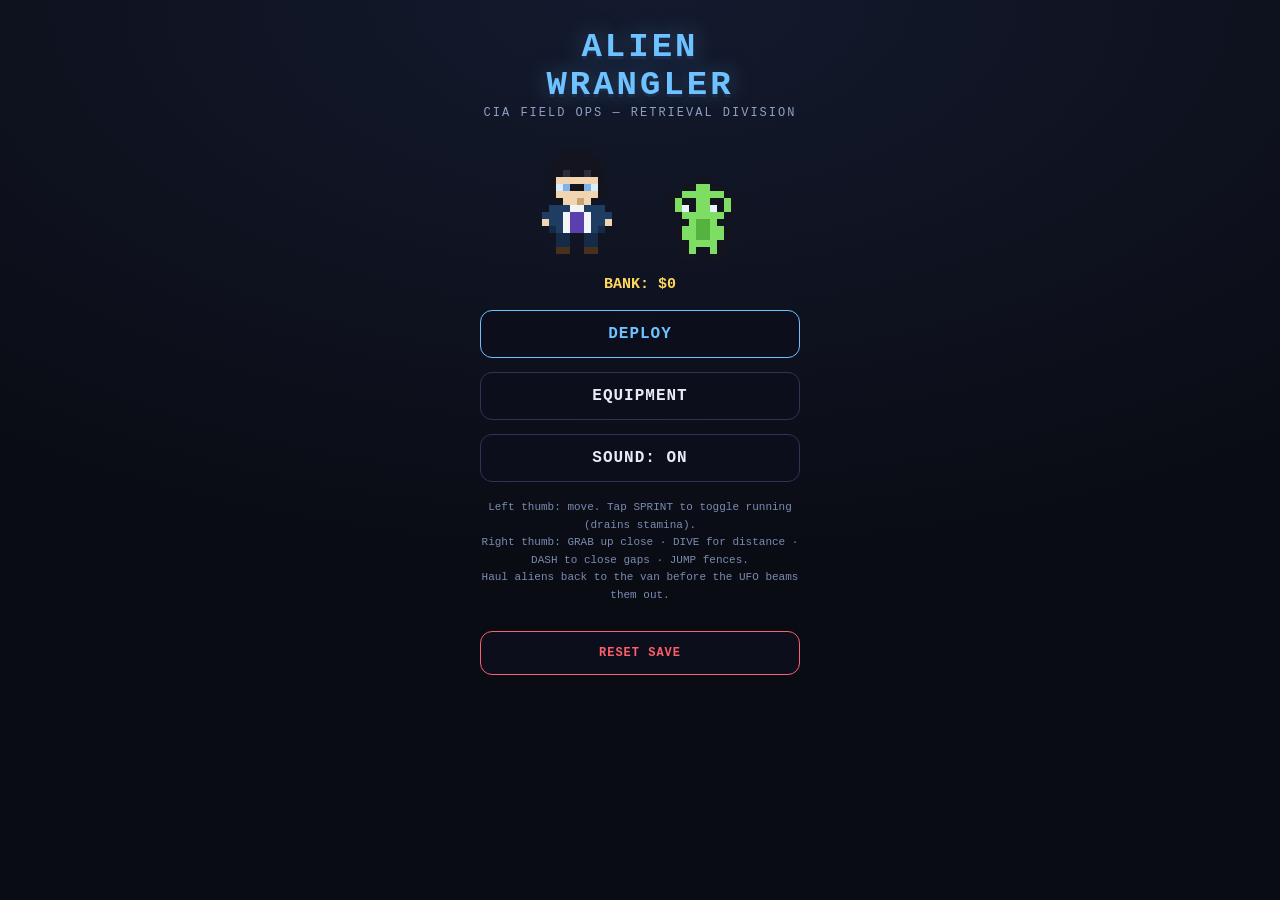
==== index.html @ c0d95bf7 "Add SPRINT toggle button; remove push-to-edge sprint Sprinting is now toggled with a dedicated on-sc" ====
<!DOCTYPE html>
<html lang="en">
<head>
<meta charset="utf-8">
<meta name="viewport" content="width=device-width, initial-scale=1.0, maximum-scale=1.0, user-scalable=no, viewport-fit=cover">
<meta name="apple-mobile-web-app-capable" content="yes">
<meta name="mobile-web-app-capable" content="yes">
<meta name="apple-mobile-web-app-status-bar-style" content="black-translucent">
<meta name="theme-color" content="#0a0c14">
<title>Alien Wrangler</title>
<link rel="stylesheet" href="css/style.css">
</head>
<body>
  <canvas id="game"></canvas>

  <!-- In-game HUD (top) -->
  <div id="hud" class="hidden">
    <div id="hud-top">
      <div class="hud-pill" id="hud-timer">
        <span class="ufo-ico">&#128760;</span><span id="timer-text">2:30</span>
      </div>
      <div class="hud-pill" id="hud-score">
        <span class="alien-ico">&#128126;</span><span id="score-text">0/5</span>
      </div>
      <div class="hud-pill" id="hud-cash"><span id="cash-text">$0</span></div>
      <button class="hud-pill hud-btn" id="btn-pause">&#10074;&#10074;</button>
    </div>
    <div id="hud-warning" class="hidden">UFO INBOUND</div>
    <div id="stamina-wrap"><div id="stamina-bar"></div></div>
  </div>

  <!-- Touch controls -->
  <div id="controls" class="hidden">
    <div id="joy-zone">
      <div id="joy-base" class="hidden"><div id="joy-knob"></div></div>
    </div>
    <div id="btn-zone">
      <button class="act-btn" id="btn-grab">GRAB</button>
      <button class="act-btn" id="btn-dive">DIVE</button>
      <button class="act-btn" id="btn-dash">DASH</button>
      <button class="act-btn" id="btn-jump">JUMP</button>
      <button class="act-btn toggle" id="btn-sprint">SPRINT</button>
      <button class="act-btn hidden" id="btn-net">NET</button>
    </div>
  </div>

  <!-- Menu overlay screens are built by ui.js into this root -->
  <div id="ui-root"></div>

  <script type="module" src="js/main.js"></script>
</body>
</html>
---- css/style.css ----
:root {
  --safe-top: env(safe-area-inset-top, 0px);
  --safe-bottom: env(safe-area-inset-bottom, 0px);
  --safe-left: env(safe-area-inset-left, 0px);
  --safe-right: env(safe-area-inset-right, 0px);
  --ink: #e8ecf4;
  --panel: rgba(12, 16, 28, 0.92);
  --panel-line: #2c3654;
  --accent: #6ec2ff;
  --cash: #ffd75e;
  --danger: #ff5e6c;
  --ok: #59d98c;
}

* { margin: 0; padding: 0; box-sizing: border-box; }

html, body {
  width: 100%;
  height: 100%;
  overflow: hidden;
  position: fixed;
  inset: 0;
  background: #0a0c14;
  color: var(--ink);
  font-family: "Courier New", ui-monospace, monospace;
  -webkit-user-select: none;
  user-select: none;
  -webkit-touch-callout: none;
  -webkit-tap-highlight-color: transparent;
  touch-action: none;
  overscroll-behavior: none;
}

.hidden { display: none !important; }

#game {
  position: absolute;
  inset: 0;
  width: 100%;
  height: 100%;
  image-rendering: pixelated;
  image-rendering: crisp-edges;
  touch-action: none;
}

/* ---------- HUD (top strip, below Dynamic Island) ---------- */
#hud {
  position: absolute;
  top: 0; left: 0; right: 0;
  pointer-events: none;
  z-index: 20;
}
#hud-top {
  display: flex;
  align-items: center;
  gap: 6px;
  padding: calc(var(--safe-top) + 6px) calc(var(--safe-right) + 8px) 0 calc(var(--safe-left) + 8px);
}
.hud-pill {
  background: var(--panel);
  border: 1px solid var(--panel-line);
  border-radius: 10px;
  padding: 5px 9px;
  font-size: 13px;
  font-weight: 700;
  letter-spacing: 0.5px;
  white-space: nowrap;
  display: flex;
  align-items: center;
  gap: 4px;
}
#hud-timer.urgent { border-color: var(--danger); color: var(--danger); animation: blink 0.6s steps(2) infinite; }
#hud-cash { color: var(--cash); margin-left: auto; }
.hud-btn {
  pointer-events: auto;
  color: var(--ink);
  font-family: inherit;
  min-width: 40px;
  min-height: 30px;
  justify-content: center;
}
#hud-warning {
  margin: 8px auto 0;
  width: fit-content;
  background: rgba(80, 8, 16, 0.9);
  border: 1px solid var(--danger);
  color: var(--danger);
  border-radius: 8px;
  padding: 4px 14px;
  font-size: 14px;
  font-weight: 700;
  letter-spacing: 2px;
  animation: blink 0.5s steps(2) infinite;
}
@keyframes blink { 50% { opacity: 0.35; } }

#stamina-wrap {
  margin: 6px auto 0;
  width: 132px;
  height: 7px;
  background: rgba(10, 12, 20, 0.8);
  border: 1px solid var(--panel-line);
  border-radius: 4px;
  overflow: hidden;
}
#stamina-bar {
  height: 100%;
  width: 100%;
  background: var(--ok);
  transition: width 0.1s linear;
}
#stamina-bar.low { background: var(--danger); }

/* ---------- Touch controls: left thumb = move, right thumb = actions ---------- */
#controls {
  position: absolute;
  inset: 0;
  z-index: 15;
  pointer-events: none;
}

/* Left half of the lower screen: floating joystick spawn zone */
#joy-zone {
  position: absolute;
  left: 0;
  bottom: 0;
  width: 48%;
  height: 55%;
  pointer-events: auto;
  touch-action: none;
}
#joy-base {
  position: absolute;
  width: 108px;
  height: 108px;
  border-radius: 50%;
  background: rgba(20, 26, 44, 0.45);
  border: 2px solid rgba(110, 194, 255, 0.5);
  transform: translate(-54px, -54px);
}
#joy-knob {
  position: absolute;
  left: 50%; top: 50%;
  width: 46px;
  height: 46px;
  border-radius: 50%;
  background: rgba(110, 194, 255, 0.55);
  border: 2px solid rgba(232, 236, 244, 0.7);
  transform: translate(-50%, -50%);
}
#joy-base.sprinting { border-color: var(--cash); }
#joy-base.sprinting #joy-knob { background: rgba(255, 215, 94, 0.6); }

/* Right side action cluster, above home indicator */
#btn-zone {
  position: absolute;
  right: calc(var(--safe-right) + 10px);
  bottom: calc(var(--safe-bottom) + 14px);
  width: 180px;
  height: 214px;
  pointer-events: none;
}
.act-btn {
  position: absolute;
  pointer-events: auto;
  touch-action: none;
  border-radius: 50%;
  border: 2px solid rgba(232, 236, 244, 0.55);
  background: rgba(20, 26, 44, 0.6);
  color: var(--ink);
  font-family: inherit;
  font-weight: 700;
  letter-spacing: 0.5px;
}
.act-btn:active, .act-btn.pressed { background: rgba(110, 194, 255, 0.55); }
.act-btn.cooling { opacity: 0.35; }
/* toggle button lit state (SPRINT engaged) */
.act-btn.toggle.active {
  background: rgba(255, 215, 94, 0.55);
  border-color: var(--cash);
  color: #fff;
  box-shadow: 0 0 12px rgba(255, 215, 94, 0.5);
}
#btn-grab   { width: 84px; height: 84px; right: 0;   bottom: 44px;  font-size: 15px; border-color: rgba(89, 217, 140, 0.8); }
#btn-dive   { width: 58px; height: 58px; right: 90px; bottom: 8px;  font-size: 12px; }
#btn-dash   { width: 58px; height: 58px; right: 96px; bottom: 76px; font-size: 12px; }
#btn-jump   { width: 54px; height: 54px; right: 8px;  bottom: 132px; font-size: 12px; }
#btn-sprint { width: 60px; height: 60px; right: 86px; bottom: 146px; font-size: 10px; border-color: rgba(255, 215, 94, 0.7); }
#btn-net    { width: 52px; height: 52px; right: 150px; bottom: 10px; font-size: 12px; border-color: rgba(255, 215, 94, 0.8); }

/* ---------- Menu screens ---------- */
#ui-root { position: absolute; inset: 0; z-index: 30; pointer-events: none; }
.screen {
  position: absolute;
  inset: 0;
  pointer-events: auto;
  display: flex;
  flex-direction: column;
  align-items: center;
  overflow-y: auto;
  padding: calc(var(--safe-top) + 18px) calc(var(--safe-right) + 16px) calc(var(--safe-bottom) + 18px) calc(var(--safe-left) + 16px);
  background: radial-gradient(120% 90% at 50% 0%, #141a2e 0%, #0a0c14 70%);
  touch-action: pan-y;
}
.screen.dim { background: rgba(6, 8, 14, 0.82); }

.game-title {
  font-size: 34px;
  font-weight: 900;
  letter-spacing: 3px;
  text-align: center;
  color: var(--accent);
  text-shadow: 0 3px 0 #1b2c4a, 0 0 24px rgba(110, 194, 255, 0.35);
  margin: 10px 0 2px;
}
.game-sub {
  font-size: 12px;
  letter-spacing: 2px;
  color: #8fa0c4;
  margin-bottom: 14px;
  text-align: center;
}
.title-art { image-rendering: pixelated; margin: 8px 0; }

.menu-btn {
  display: block;
  width: min(320px, 88vw);
  margin: 7px 0;
  padding: 14px 16px;
  background: var(--panel);
  border: 1px solid var(--panel-line);
  border-radius: 12px;
  color: var(--ink);
  font-family: inherit;
  font-size: 16px;
  font-weight: 700;
  letter-spacing: 1px;
  text-align: center;
}
.menu-btn:active { background: #1d2742; border-color: var(--accent); }
.menu-btn.primary { border-color: var(--accent); color: var(--accent); }
.menu-btn.danger { border-color: var(--danger); color: var(--danger); }
.menu-btn:disabled { opacity: 0.35; }

.screen h2 {
  font-size: 20px;
  letter-spacing: 2px;
  margin: 4px 0 10px;
  color: var(--ink);
}
.money-tag {
  color: var(--cash);
  font-weight: 700;
  font-size: 15px;
  margin-bottom: 10px;
}

.card-list { width: min(360px, 92vw); }
.card {
  background: var(--panel);
  border: 1px solid var(--panel-line);
  border-radius: 12px;
  padding: 12px;
  margin-bottom: 9px;
}
.card.locked { opacity: 0.45; }
.card .card-head {
  display: flex;
  justify-content: space-between;
  align-items: baseline;
  gap: 8px;
}
.card .card-title { font-weight: 700; font-size: 15px; letter-spacing: 0.5px; }
.card .card-pay { color: var(--cash); font-weight: 700; font-size: 13px; white-space: nowrap; }
.card .card-desc { font-size: 12px; color: #93a2c2; margin-top: 4px; line-height: 1.45; }
.card .card-row { display: flex; align-items: center; gap: 8px; margin-top: 8px; }
.card .card-row .menu-btn { margin: 0; width: auto; flex: 1; padding: 10px; font-size: 14px; }
.card .stars { color: var(--cash); font-size: 12px; letter-spacing: 2px; }
.card .done { color: var(--ok); font-size: 12px; font-weight: 700; }

.result-line { display: flex; justify-content: space-between; width: min(300px, 84vw); padding: 5px 0; font-size: 14px; }
.result-line b { font-weight: 700; }
.result-line .neg { color: var(--danger); }
.result-line .pos { color: var(--cash); }
.result-total { border-top: 1px solid var(--panel-line); margin-top: 6px; padding-top: 10px; font-size: 17px; }
.result-verdict { font-size: 22px; font-weight: 900; letter-spacing: 3px; margin: 10px 0 4px; }
.result-verdict.ok { color: var(--ok); }
.result-verdict.bad { color: var(--danger); }

.tip {
  font-size: 11px;
  color: #7b8bb0;
  line-height: 1.6;
  width: min(330px, 88vw);
  text-align: center;
  margin-top: 10px;
}
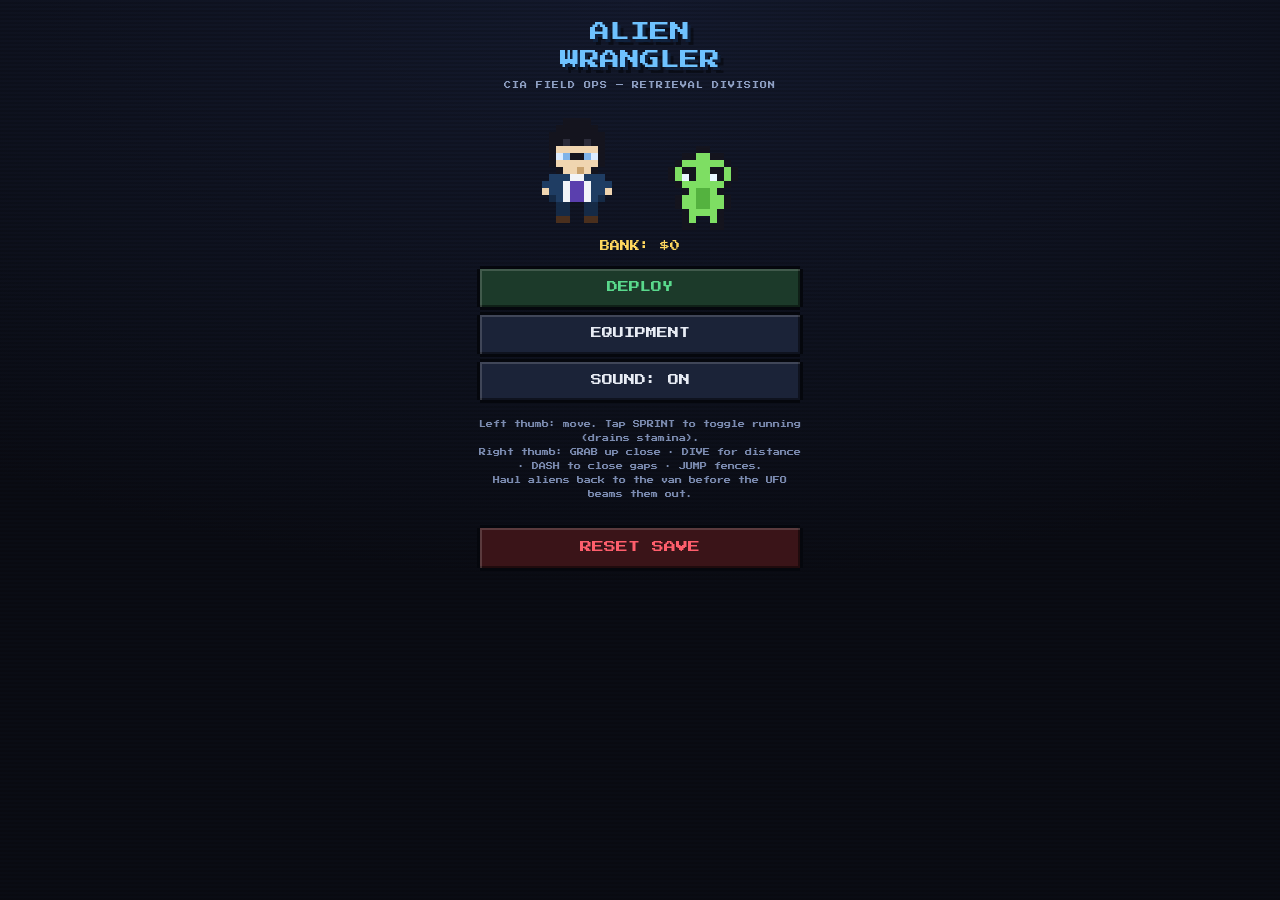
==== commit a2c14047: "Pixel-art UI restyle + landscape support - Embed Press Start 2P (OFL, base64 in css/font.css) for a " ====
--- a/index.html
+++ b/index.html
@@ -8,6 +8,7 @@
 <meta name="apple-mobile-web-app-status-bar-style" content="black-translucent">
 <meta name="theme-color" content="#0a0c14">
 <title>Alien Wrangler</title>
+<link rel="stylesheet" href="css/font.css">
 <link rel="stylesheet" href="css/style.css">
 </head>
 <body>
@@ -17,13 +18,13 @@
   <div id="hud" class="hidden">
     <div id="hud-top">
       <div class="hud-pill" id="hud-timer">
-        <span class="ufo-ico">&#128760;</span><span id="timer-text">2:30</span>
+        <span class="hud-ico" id="ico-ufo"></span><span id="timer-text">2:30</span>
       </div>
       <div class="hud-pill" id="hud-score">
-        <span class="alien-ico">&#128126;</span><span id="score-text">0/5</span>
+        <span class="hud-ico" id="ico-alien"></span><span id="score-text">0/5</span>
       </div>
-      <div class="hud-pill" id="hud-cash"><span id="cash-text">$0</span></div>
-      <button class="hud-pill hud-btn" id="btn-pause">&#10074;&#10074;</button>
+      <div class="hud-pill" id="hud-cash"><span class="hud-ico" id="ico-coin"></span><span id="cash-text">0</span></div>
+      <button class="hud-pill hud-btn" id="btn-pause">| |</button>
     </div>
     <div id="hud-warning" class="hidden">UFO INBOUND</div>
     <div id="stamina-wrap"><div id="stamina-bar"></div></div>
--- a/css/font.css
+++ b/css/font.css
@@ -0,0 +1,2 @@
+/* Press Start 2P — OFL 1.1, (c) 2012 Cody Boisclair. See fonts/OFL.txt. Latin subset, base64-embedded so the page is fully self-contained. */
+@font-face{font-family:"PixelFont";font-style:normal;font-weight:400;font-display:block;src:url([data-uri]) format("woff2");}
--- a/css/style.css
+++ b/css/style.css
@@ -3,13 +3,19 @@
   --safe-bottom: env(safe-area-inset-bottom, 0px);
   --safe-left: env(safe-area-inset-left, 0px);
   --safe-right: env(safe-area-inset-right, 0px);
+
   --ink: #e8ecf4;
-  --panel: rgba(12, 16, 28, 0.92);
-  --panel-line: #2c3654;
+  --panel: #161c2b;
+  --panel-hi: #26304a;
+  --edge: #05070d;
   --accent: #6ec2ff;
   --cash: #ffd75e;
   --danger: #ff5e6c;
   --ok: #59d98c;
+
+  --px: 3px;                 /* pixel notch / bevel unit */
+  --bevel-hi: rgba(255, 255, 255, 0.16);
+  --bevel-lo: rgba(0, 0, 0, 0.45);
 }
 
 * { margin: 0; padding: 0; box-sizing: border-box; }
@@ -22,7 +28,9 @@
   inset: 0;
   background: #0a0c14;
   color: var(--ink);
-  font-family: "Courier New", ui-monospace, monospace;
+  font-family: "PixelFont", "Courier New", ui-monospace, monospace;
+  -webkit-font-smoothing: none;
+  font-smooth: never;
   -webkit-user-select: none;
   user-select: none;
   -webkit-touch-callout: none;
@@ -43,6 +51,29 @@
   touch-action: none;
 }
 
+.pixel-canvas { image-rendering: pixelated; image-rendering: crisp-edges; display: block; }
+
+/* ---------- pixel frame: notched black outline + inner bevel ---------- */
+.px-frame {
+  border-radius: 0;
+  box-shadow:
+    0 calc(-1 * var(--px)) 0 0 var(--edge),
+    0 var(--px) 0 0 var(--edge),
+    calc(-1 * var(--px)) 0 0 0 var(--edge),
+    var(--px) 0 0 0 var(--edge),
+    inset 2px 2px 0 0 var(--bevel-hi),
+    inset -2px -2px 0 0 var(--bevel-lo);
+}
+.px-frame.pressed, .px-frame:active {
+  box-shadow:
+    0 calc(-1 * var(--px)) 0 0 var(--edge),
+    0 var(--px) 0 0 var(--edge),
+    calc(-1 * var(--px)) 0 0 0 var(--edge),
+    var(--px) 0 0 0 var(--edge),
+    inset 2px 2px 0 0 var(--bevel-lo),
+    inset -2px -2px 0 0 var(--bevel-hi);
+}
+
 /* ---------- HUD (top strip, below Dynamic Island) ---------- */
 #hud {
   position: absolute;
@@ -52,66 +83,73 @@
 }
 #hud-top {
   display: flex;
-  align-items: center;
-  gap: 6px;
-  padding: calc(var(--safe-top) + 6px) calc(var(--safe-right) + 8px) 0 calc(var(--safe-left) + 8px);
+  align-items: stretch;
+  gap: 8px;
+  padding: calc(var(--safe-top) + 8px) calc(var(--safe-right) + 10px) 0 calc(var(--safe-left) + 10px);
 }
 .hud-pill {
   background: var(--panel);
-  border: 1px solid var(--panel-line);
-  border-radius: 10px;
-  padding: 5px 9px;
-  font-size: 13px;
-  font-weight: 700;
-  letter-spacing: 0.5px;
+  border-radius: 0;
+  padding: 6px 8px;
+  font-size: 9px;
+  line-height: 1;
+  letter-spacing: 0;
   white-space: nowrap;
   display: flex;
   align-items: center;
-  gap: 4px;
-}
-#hud-timer.urgent { border-color: var(--danger); color: var(--danger); animation: blink 0.6s steps(2) infinite; }
+  gap: 5px;
+  box-shadow:
+    0 -3px 0 0 var(--edge), 0 3px 0 0 var(--edge),
+    -3px 0 0 0 var(--edge), 3px 0 0 0 var(--edge),
+    inset 2px 2px 0 0 var(--bevel-hi), inset -2px -2px 0 0 var(--bevel-lo);
+}
+.hud-ico { display: inline-flex; align-items: center; }
+.hud-ico canvas { height: 12px; width: auto; }
+#hud-timer.urgent { color: var(--danger); animation: blink 0.6s steps(2) infinite; }
 #hud-cash { color: var(--cash); margin-left: auto; }
 .hud-btn {
   pointer-events: auto;
   color: var(--ink);
   font-family: inherit;
-  min-width: 40px;
-  min-height: 30px;
+  font-size: 9px;
+  min-width: 34px;
   justify-content: center;
 }
 #hud-warning {
-  margin: 8px auto 0;
+  margin: 10px auto 0;
   width: fit-content;
-  background: rgba(80, 8, 16, 0.9);
-  border: 1px solid var(--danger);
+  background: #4a0810;
   color: var(--danger);
-  border-radius: 8px;
-  padding: 4px 14px;
-  font-size: 14px;
-  font-weight: 700;
-  letter-spacing: 2px;
+  padding: 6px 12px;
+  font-size: 9px;
+  letter-spacing: 1px;
+  box-shadow:
+    0 -3px 0 0 var(--edge), 0 3px 0 0 var(--edge),
+    -3px 0 0 0 var(--edge), 3px 0 0 0 var(--edge);
   animation: blink 0.5s steps(2) infinite;
 }
 @keyframes blink { 50% { opacity: 0.35; } }
 
 #stamina-wrap {
-  margin: 6px auto 0;
-  width: 132px;
-  height: 7px;
-  background: rgba(10, 12, 20, 0.8);
-  border: 1px solid var(--panel-line);
-  border-radius: 4px;
-  overflow: hidden;
+  margin: 9px auto 0;
+  width: 128px;
+  height: 10px;
+  background: #0c1018;
+  padding: 2px;
+  box-shadow:
+    0 -3px 0 0 var(--edge), 0 3px 0 0 var(--edge),
+    -3px 0 0 0 var(--edge), 3px 0 0 0 var(--edge);
 }
 #stamina-bar {
   height: 100%;
   width: 100%;
   background: var(--ok);
+  box-shadow: inset 0 2px 0 0 rgba(255,255,255,0.25), inset 0 -2px 0 0 rgba(0,0,0,0.3);
   transition: width 0.1s linear;
 }
 #stamina-bar.low { background: var(--danger); }
 
-/* ---------- Touch controls: left thumb = move, right thumb = actions ---------- */
+/* ---------- Touch controls ---------- */
 #controls {
   position: absolute;
   inset: 0;
@@ -119,7 +157,7 @@
   pointer-events: none;
 }
 
-/* Left half of the lower screen: floating joystick spawn zone */
+/* Left thumb: floating joystick spawn zone */
 #joy-zone {
   position: absolute;
   left: 0;
@@ -133,25 +171,32 @@
   position: absolute;
   width: 108px;
   height: 108px;
-  border-radius: 50%;
-  background: rgba(20, 26, 44, 0.45);
-  border: 2px solid rgba(110, 194, 255, 0.5);
+  background: rgba(12, 16, 28, 0.4);
   transform: translate(-54px, -54px);
+  box-shadow:
+    0 -3px 0 0 var(--edge), 0 3px 0 0 var(--edge),
+    -3px 0 0 0 var(--edge), 3px 0 0 0 var(--edge),
+    inset 3px 3px 0 0 rgba(110,194,255,0.25), inset -3px -3px 0 0 rgba(0,0,0,0.3);
 }
 #joy-knob {
   position: absolute;
   left: 50%; top: 50%;
   width: 46px;
   height: 46px;
-  border-radius: 50%;
-  background: rgba(110, 194, 255, 0.55);
-  border: 2px solid rgba(232, 236, 244, 0.7);
+  background: rgba(110, 194, 255, 0.5);
   transform: translate(-50%, -50%);
-}
-#joy-base.sprinting { border-color: var(--cash); }
-#joy-base.sprinting #joy-knob { background: rgba(255, 215, 94, 0.6); }
-
-/* Right side action cluster, above home indicator */
+  box-shadow:
+    0 -3px 0 0 var(--edge), 0 3px 0 0 var(--edge),
+    -3px 0 0 0 var(--edge), 3px 0 0 0 var(--edge),
+    inset 2px 2px 0 0 rgba(255,255,255,0.3);
+}
+#joy-base.sprinting { box-shadow:
+    0 -3px 0 0 var(--edge), 0 3px 0 0 var(--edge),
+    -3px 0 0 0 var(--edge), 3px 0 0 0 var(--edge),
+    inset 3px 3px 0 0 rgba(255,215,94,0.35), inset -3px -3px 0 0 rgba(0,0,0,0.3); }
+#joy-base.sprinting #joy-knob { background: rgba(255, 215, 94, 0.55); }
+
+/* Right thumb: action cluster */
 #btn-zone {
   position: absolute;
   right: calc(var(--safe-right) + 10px);
@@ -164,29 +209,40 @@
   position: absolute;
   pointer-events: auto;
   touch-action: none;
-  border-radius: 50%;
-  border: 2px solid rgba(232, 236, 244, 0.55);
-  background: rgba(20, 26, 44, 0.6);
+  border-radius: 0;
+  border: none;
+  background: #1b2338;
   color: var(--ink);
   font-family: inherit;
-  font-weight: 700;
-  letter-spacing: 0.5px;
-}
-.act-btn:active, .act-btn.pressed { background: rgba(110, 194, 255, 0.55); }
-.act-btn.cooling { opacity: 0.35; }
-/* toggle button lit state (SPRINT engaged) */
+  font-weight: 400;
+  letter-spacing: 0;
+  box-shadow:
+    0 -3px 0 0 var(--edge), 0 3px 0 0 var(--edge),
+    -3px 0 0 0 var(--edge), 3px 0 0 0 var(--edge),
+    inset 2px 2px 0 0 var(--bevel-hi), inset -2px -2px 0 0 var(--bevel-lo);
+}
+.act-btn.pressed, .act-btn:active {
+  background: #2f4a6e;
+  box-shadow:
+    0 -3px 0 0 var(--edge), 0 3px 0 0 var(--edge),
+    -3px 0 0 0 var(--edge), 3px 0 0 0 var(--edge),
+    inset 2px 2px 0 0 var(--bevel-lo), inset -2px -2px 0 0 var(--bevel-hi);
+}
+.act-btn.cooling { opacity: 0.4; }
 .act-btn.toggle.active {
-  background: rgba(255, 215, 94, 0.55);
-  border-color: var(--cash);
+  background: #7a5f14;
   color: #fff;
-  box-shadow: 0 0 12px rgba(255, 215, 94, 0.5);
-}
-#btn-grab   { width: 84px; height: 84px; right: 0;   bottom: 44px;  font-size: 15px; border-color: rgba(89, 217, 140, 0.8); }
-#btn-dive   { width: 58px; height: 58px; right: 90px; bottom: 8px;  font-size: 12px; }
-#btn-dash   { width: 58px; height: 58px; right: 96px; bottom: 76px; font-size: 12px; }
-#btn-jump   { width: 54px; height: 54px; right: 8px;  bottom: 132px; font-size: 12px; }
-#btn-sprint { width: 60px; height: 60px; right: 86px; bottom: 146px; font-size: 10px; border-color: rgba(255, 215, 94, 0.7); }
-#btn-net    { width: 52px; height: 52px; right: 150px; bottom: 10px; font-size: 12px; border-color: rgba(255, 215, 94, 0.8); }
+  box-shadow:
+    0 -3px 0 0 var(--edge), 0 3px 0 0 var(--edge),
+    -3px 0 0 0 var(--edge), 3px 0 0 0 var(--edge),
+    inset 2px 2px 0 0 rgba(255,231,150,0.5), inset -2px -2px 0 0 rgba(0,0,0,0.4);
+}
+#btn-grab   { width: 84px; height: 84px; right: 0;    bottom: 44px;  font-size: 11px; background: #1c3a2a; }
+#btn-dive   { width: 58px; height: 58px; right: 90px; bottom: 8px;   font-size: 8px; }
+#btn-dash   { width: 58px; height: 58px; right: 96px; bottom: 76px;  font-size: 8px; }
+#btn-jump   { width: 54px; height: 54px; right: 8px;  bottom: 132px; font-size: 8px; }
+#btn-sprint { width: 60px; height: 60px; right: 86px; bottom: 146px; font-size: 6.5px; }
+#btn-net    { width: 52px; height: 52px; right: 150px; bottom: 10px; font-size: 8px; background: #3a3316; }
 
 /* ---------- Menu screens ---------- */
 #ui-root { position: absolute; inset: 0; z-index: 30; pointer-events: none; }
@@ -198,100 +254,143 @@
   flex-direction: column;
   align-items: center;
   overflow-y: auto;
-  padding: calc(var(--safe-top) + 18px) calc(var(--safe-right) + 16px) calc(var(--safe-bottom) + 18px) calc(var(--safe-left) + 16px);
-  background: radial-gradient(120% 90% at 50% 0%, #141a2e 0%, #0a0c14 70%);
+  padding: calc(var(--safe-top) + 20px) calc(var(--safe-right) + 18px) calc(var(--safe-bottom) + 22px) calc(var(--safe-left) + 18px);
+  background:
+    repeating-linear-gradient(0deg, rgba(0,0,0,0.14) 0 2px, transparent 2px 4px),
+    radial-gradient(120% 90% at 50% 0%, #141a2e 0%, #0a0c14 72%);
   touch-action: pan-y;
 }
-.screen.dim { background: rgba(6, 8, 14, 0.82); }
+.screen.dim {
+  background:
+    repeating-linear-gradient(0deg, rgba(0,0,0,0.18) 0 2px, transparent 2px 4px),
+    rgba(6, 8, 14, 0.86);
+}
 
 .game-title {
-  font-size: 34px;
-  font-weight: 900;
-  letter-spacing: 3px;
+  font-size: 22px;
+  line-height: 1.4;
+  letter-spacing: 0;
   text-align: center;
   color: var(--accent);
-  text-shadow: 0 3px 0 #1b2c4a, 0 0 24px rgba(110, 194, 255, 0.35);
-  margin: 10px 0 2px;
+  text-shadow: 3px 3px 0 #10223e, 6px 6px 0 rgba(0,0,0,0.4);
+  margin: 14px 0 10px;
 }
 .game-sub {
-  font-size: 12px;
-  letter-spacing: 2px;
+  font-size: 7px;
+  line-height: 1.6;
+  letter-spacing: 1px;
   color: #8fa0c4;
-  margin-bottom: 14px;
+  margin-bottom: 18px;
   text-align: center;
 }
-.title-art { image-rendering: pixelated; margin: 8px 0; }
+.title-art { image-rendering: pixelated; margin: 10px 0 4px; }
 
 .menu-btn {
   display: block;
-  width: min(320px, 88vw);
-  margin: 7px 0;
-  padding: 14px 16px;
-  background: var(--panel);
-  border: 1px solid var(--panel-line);
-  border-radius: 12px;
+  width: min(320px, 90vw);
+  margin: 6px 0;
+  padding: 15px 14px;
+  background: #1b2338;
   color: var(--ink);
   font-family: inherit;
-  font-size: 16px;
-  font-weight: 700;
-  letter-spacing: 1px;
+  font-size: 11px;
+  line-height: 1.3;
+  letter-spacing: 0;
   text-align: center;
-}
-.menu-btn:active { background: #1d2742; border-color: var(--accent); }
-.menu-btn.primary { border-color: var(--accent); color: var(--accent); }
-.menu-btn.danger { border-color: var(--danger); color: var(--danger); }
-.menu-btn:disabled { opacity: 0.35; }
-
-.screen h2 {
-  font-size: 20px;
-  letter-spacing: 2px;
-  margin: 4px 0 10px;
-  color: var(--ink);
-}
+  border: none;
+  border-radius: 0;
+  box-shadow:
+    0 -3px 0 0 var(--edge), 0 3px 0 0 var(--edge),
+    -3px 0 0 0 var(--edge), 3px 0 0 0 var(--edge),
+    inset 2px 2px 0 0 var(--bevel-hi), inset -2px -2px 0 0 var(--bevel-lo);
+}
+.menu-btn:active {
+  background: #2f4a6e;
+  box-shadow:
+    0 -3px 0 0 var(--edge), 0 3px 0 0 var(--edge),
+    -3px 0 0 0 var(--edge), 3px 0 0 0 var(--edge),
+    inset 2px 2px 0 0 var(--bevel-lo), inset -2px -2px 0 0 var(--bevel-hi);
+}
+.menu-btn.primary { background: #1c3a2a; color: var(--ok); }
+.menu-btn.danger { background: #3a1418; color: var(--danger); }
+.menu-btn:disabled { opacity: 0.4; }
+
+.screen h2 { font-size: 14px; letter-spacing: 0; margin: 6px 0 12px; color: var(--ink); }
 .money-tag {
   color: var(--cash);
-  font-weight: 700;
-  font-size: 15px;
-  margin-bottom: 10px;
-}
-
-.card-list { width: min(360px, 92vw); }
+  font-size: 10px;
+  margin-bottom: 14px;
+  letter-spacing: 0;
+}
+
+.card-list { width: min(360px, 94vw); }
 .card {
   background: var(--panel);
-  border: 1px solid var(--panel-line);
-  border-radius: 12px;
+  border-radius: 0;
   padding: 12px;
-  margin-bottom: 9px;
-}
-.card.locked { opacity: 0.45; }
+  margin-bottom: 12px;
+  box-shadow:
+    0 -3px 0 0 var(--edge), 0 3px 0 0 var(--edge),
+    -3px 0 0 0 var(--edge), 3px 0 0 0 var(--edge),
+    inset 2px 2px 0 0 var(--bevel-hi), inset -2px -2px 0 0 var(--bevel-lo);
+}
+.card.locked { opacity: 0.5; }
 .card .card-head {
   display: flex;
   justify-content: space-between;
-  align-items: baseline;
+  align-items: center;
   gap: 8px;
 }
-.card .card-title { font-weight: 700; font-size: 15px; letter-spacing: 0.5px; }
-.card .card-pay { color: var(--cash); font-weight: 700; font-size: 13px; white-space: nowrap; }
-.card .card-desc { font-size: 12px; color: #93a2c2; margin-top: 4px; line-height: 1.45; }
-.card .card-row { display: flex; align-items: center; gap: 8px; margin-top: 8px; }
-.card .card-row .menu-btn { margin: 0; width: auto; flex: 1; padding: 10px; font-size: 14px; }
-.card .stars { color: var(--cash); font-size: 12px; letter-spacing: 2px; }
-.card .done { color: var(--ok); font-size: 12px; font-weight: 700; }
-
-.result-line { display: flex; justify-content: space-between; width: min(300px, 84vw); padding: 5px 0; font-size: 14px; }
-.result-line b { font-weight: 700; }
+.card .card-title { font-size: 9px; line-height: 1.3; }
+.card .card-pay { color: var(--cash); font-size: 9px; white-space: nowrap; }
+.card .card-desc { font-size: 7px; color: #93a2c2; margin-top: 8px; line-height: 1.8; }
+.card .card-row { display: flex; align-items: center; gap: 8px; margin-top: 10px; }
+.card .card-row .menu-btn { margin: 0; width: auto; flex: 1; padding: 11px 8px; font-size: 9px; }
+.card .stars { color: var(--cash); font-size: 8px; letter-spacing: 2px; font-family: "Courier New", monospace; }
+.card .done { color: var(--ok); font-size: 7px; line-height: 1.5; }
+
+.result-line { display: flex; justify-content: space-between; align-items: center; width: min(300px, 88vw); padding: 6px 0; font-size: 8px; line-height: 1.4; }
+.result-line b { font-weight: 400; }
 .result-line .neg { color: var(--danger); }
 .result-line .pos { color: var(--cash); }
-.result-total { border-top: 1px solid var(--panel-line); margin-top: 6px; padding-top: 10px; font-size: 17px; }
-.result-verdict { font-size: 22px; font-weight: 900; letter-spacing: 3px; margin: 10px 0 4px; }
-.result-verdict.ok { color: var(--ok); }
-.result-verdict.bad { color: var(--danger); }
+.result-total {
+  margin-top: 8px; padding-top: 12px; font-size: 11px;
+  border-top: 3px solid var(--edge);
+}
+.result-verdict { font-size: 16px; line-height: 1.4; letter-spacing: 0; margin: 14px 0 6px; text-align: center; }
+.result-verdict.ok { color: var(--ok); text-shadow: 2px 2px 0 #0c2a18; }
+.result-verdict.bad { color: var(--danger); text-shadow: 2px 2px 0 #2a0c0c; }
 
 .tip {
-  font-size: 11px;
+  font-size: 7px;
   color: #7b8bb0;
-  line-height: 1.6;
-  width: min(330px, 88vw);
+  line-height: 2;
+  width: min(330px, 90vw);
   text-align: center;
-  margin-top: 10px;
-}
+  margin-top: 14px;
+}
+
+/* ---------- Landscape layout ---------- */
+@media (orientation: landscape) {
+  #hud-top { padding-top: calc(var(--safe-top) + 6px); gap: 6px; }
+  #stamina-wrap { margin-top: 6px; }
+  #hud-warning { margin-top: 6px; }
+
+  /* keep thumbs in the bottom corners; short vertical space */
+  #joy-zone { width: 34%; height: 78%; }
+  #btn-zone {
+    right: calc(var(--safe-right) + 12px);
+    bottom: calc(var(--safe-bottom) + 10px);
+  }
+
+  .screen { padding-top: calc(var(--safe-top) + 12px); flex-direction: column; }
+  .game-title { font-size: 20px; margin: 6px 0 6px; }
+  .game-sub { margin-bottom: 10px; }
+  .menu-btn { margin: 4px 0; padding: 12px 14px; }
+}
+
+/* short landscape (phones): shrink title art & spacing so menus fit */
+@media (orientation: landscape) and (max-height: 460px) {
+  .title-art { transform: scale(0.7); margin: -6px 0; }
+  .game-title { font-size: 17px; }
+}
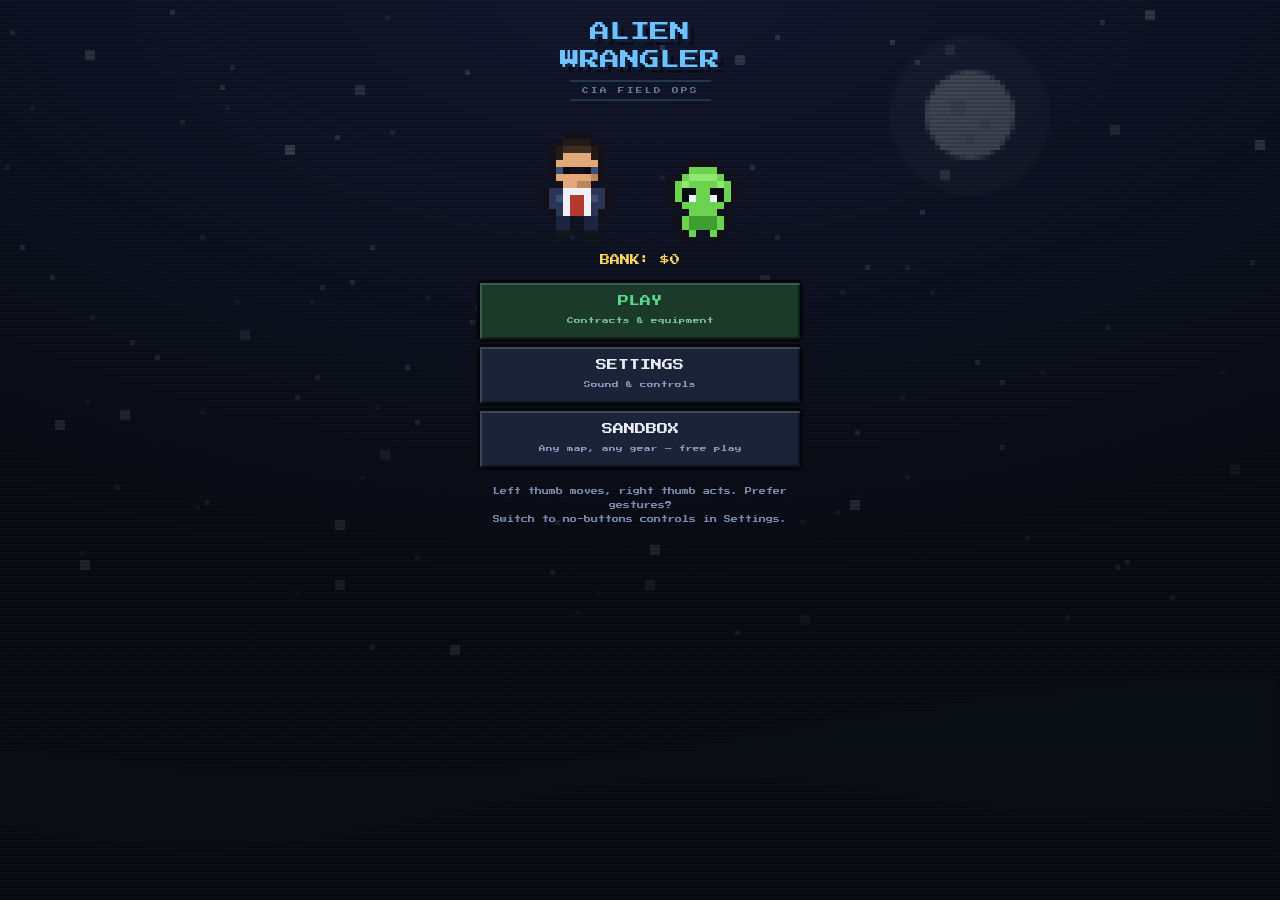
==== commit 4e008e5a: "Add menu hub, settings with no-buttons controls, sandbox mode and pause cost Restructures the front " ====
--- a/index.html
+++ b/index.html
@@ -17,14 +17,15 @@
   <!-- In-game HUD (top) -->
   <div id="hud" class="hidden">
     <div id="hud-top">
+      <button class="hud-pill hud-btn" id="btn-pause" aria-label="Pause"><span class="pause-glyph"></span></button>
       <div class="hud-pill" id="hud-timer">
         <span class="hud-ico" id="ico-ufo"></span><span id="timer-text">2:30</span>
       </div>
       <div class="hud-pill" id="hud-score">
         <span class="hud-ico" id="ico-alien"></span><span id="score-text">0/5</span>
       </div>
+      <div class="hud-pill hidden" id="hud-sprint">SPRINT</div>
       <div class="hud-pill" id="hud-cash"><span class="hud-ico" id="ico-coin"></span><span id="cash-text">0</span></div>
-      <button class="hud-pill hud-btn" id="btn-pause">| |</button>
     </div>
     <div id="hud-warning" class="hidden">UFO INBOUND</div>
     <div id="stamina-wrap"><div id="stamina-bar"></div></div>
@@ -32,8 +33,24 @@
 
   <!-- Touch controls -->
   <div id="controls" class="hidden">
+    <!-- Left half: movement (drag to walk, flick up to dash, double-tap to sprint) -->
     <div id="joy-zone">
       <div id="joy-base" class="hidden"><div id="joy-knob"></div></div>
+    </div>
+    <!-- Right half: actions. Only live in no-buttons mode. -->
+    <div id="act-zone"></div>
+    <div id="gesture-hints">
+      <div class="ghint-col">
+        <div class="ghint">DRAG <b>MOVE</b></div>
+        <div class="ghint" id="hint-dash">FLICK UP <b>DASH</b></div>
+        <div class="ghint" id="hint-sprint">2-TAP <b>SPRINT</b></div>
+      </div>
+      <div class="ghint-col">
+        <div class="ghint" id="hint-grab">TAP <b>GRAB</b></div>
+        <div class="ghint hidden" id="hint-net">2-TAP <b>NET</b></div>
+        <div class="ghint" id="hint-dive">FLICK UP <b>DIVE</b></div>
+        <div class="ghint" id="hint-jump">FLICK DOWN <b>JUMP</b></div>
+      </div>
     </div>
     <div id="btn-zone">
       <button class="act-btn" id="btn-grab">GRAB</button>
--- a/css/style.css
+++ b/css/style.css
@@ -16,6 +16,16 @@
   --px: 3px;                 /* pixel notch / bevel unit */
   --bevel-hi: rgba(255, 255, 255, 0.16);
   --bevel-lo: rgba(0, 0, 0, 0.45);
+
+  /* Stepped (axis-aligned only, no diagonals) circle silhouette for
+     pixel-art round buttons. Percentage-based so it scales to any box. */
+  --pixel-circle: polygon(
+    33.33% 0%, 66.67% 0%, 66.67% 8.33%, 83.33% 8.33%, 83.33% 16.67%, 91.67% 16.67%,
+    91.67% 33.33%, 100% 33.33%, 100% 66.67%, 91.67% 66.67%, 91.67% 83.33%, 83.33% 83.33%,
+    83.33% 91.67%, 66.67% 91.67%, 66.67% 100%, 33.33% 100%, 33.33% 91.67%, 16.67% 91.67%,
+    16.67% 83.33%, 8.33% 83.33%, 8.33% 66.67%, 0% 66.67%, 0% 33.33%, 8.33% 33.33%,
+    8.33% 16.67%, 16.67% 16.67%, 16.67% 8.33%, 33.33% 8.33%
+  );
 }
 
 * { margin: 0; padding: 0; box-sizing: border-box; }
@@ -114,7 +124,17 @@
   font-size: 9px;
   min-width: 34px;
   justify-content: center;
-}
+  border: none;
+  padding: 6px 9px;
+}
+/* two pixel bars, so the pause glyph reads at any font */
+.pause-glyph { display: block; width: 10px; height: 12px; position: relative; }
+.pause-glyph::before, .pause-glyph::after {
+  content: ""; position: absolute; top: 0; width: 3px; height: 12px; background: var(--ink);
+}
+.pause-glyph::before { left: 0; }
+.pause-glyph::after { right: 0; }
+#hud-sprint { color: var(--cash); font-size: 8px; letter-spacing: 1px; }
 #hud-warning {
   margin: 10px auto 0;
   width: fit-content;
@@ -201,48 +221,137 @@
   position: absolute;
   right: calc(var(--safe-right) + 10px);
   bottom: calc(var(--safe-bottom) + 14px);
-  width: 180px;
-  height: 214px;
+  width: 145px;
+  height: 172px;
   pointer-events: none;
 }
+/* The button element itself IS the black pixel-stepped outline layer;
+   an inset ::before sits on top as the smaller colored fill, so the
+   fill never gets truncated by the parent's own clip-path region
+   (a child clip-path can only shrink further, never extend past its
+   positioned ancestor's clip). */
 .act-btn {
   position: absolute;
+  z-index: 0;
   pointer-events: auto;
   touch-action: none;
-  border-radius: 0;
   border: none;
-  background: #1b2338;
   color: var(--ink);
   font-family: inherit;
   font-weight: 400;
   letter-spacing: 0;
-  box-shadow:
-    0 -3px 0 0 var(--edge), 0 3px 0 0 var(--edge),
-    -3px 0 0 0 var(--edge), 3px 0 0 0 var(--edge),
-    inset 2px 2px 0 0 var(--bevel-hi), inset -2px -2px 0 0 var(--bevel-lo);
-}
-.act-btn.pressed, .act-btn:active {
-  background: #2f4a6e;
-  box-shadow:
-    0 -3px 0 0 var(--edge), 0 3px 0 0 var(--edge),
-    -3px 0 0 0 var(--edge), 3px 0 0 0 var(--edge),
-    inset 2px 2px 0 0 var(--bevel-lo), inset -2px -2px 0 0 var(--bevel-hi);
+  clip-path: var(--pixel-circle);
+  background: var(--edge);
+}
+.act-btn::before {
+  content: "";
+  position: absolute;
+  inset: 3px;
+  z-index: -1;               /* above the button's own bg, below the label text */
+  clip-path: var(--pixel-circle);
+  background:
+    linear-gradient(135deg, var(--bevel-hi) 0%, transparent 30%, transparent 70%, var(--bevel-lo) 100%),
+    #1b2338;
+}
+.act-btn.pressed::before, .act-btn:active::before {
+  background:
+    linear-gradient(135deg, var(--bevel-lo) 0%, transparent 30%, transparent 70%, var(--bevel-hi) 100%),
+    #2f4a6e;
 }
 .act-btn.cooling { opacity: 0.4; }
-.act-btn.toggle.active {
-  background: #7a5f14;
-  color: #fff;
-  box-shadow:
-    0 -3px 0 0 var(--edge), 0 3px 0 0 var(--edge),
-    -3px 0 0 0 var(--edge), 3px 0 0 0 var(--edge),
-    inset 2px 2px 0 0 rgba(255,231,150,0.5), inset -2px -2px 0 0 rgba(0,0,0,0.4);
-}
-#btn-grab   { width: 84px; height: 84px; right: 0;    bottom: 44px;  font-size: 11px; background: #1c3a2a; }
-#btn-dive   { width: 58px; height: 58px; right: 90px; bottom: 8px;   font-size: 8px; }
-#btn-dash   { width: 58px; height: 58px; right: 96px; bottom: 76px;  font-size: 8px; }
-#btn-jump   { width: 54px; height: 54px; right: 8px;  bottom: 132px; font-size: 8px; }
-#btn-sprint { width: 60px; height: 60px; right: 86px; bottom: 146px; font-size: 6.5px; }
-#btn-net    { width: 52px; height: 52px; right: 150px; bottom: 10px; font-size: 8px; background: #3a3316; }
+.act-btn.toggle.active { color: #fff; }
+.act-btn.toggle.active::before {
+  background:
+    linear-gradient(135deg, rgba(255,231,150,0.55) 0%, transparent 30%, transparent 70%, rgba(0,0,0,0.4) 100%),
+    #7a5f14;
+}
+#btn-grab   { width: 64px; height: 64px; right: 0;   bottom: 32px;  font-size: 8.5px; }
+#btn-grab::before { background-color: #1c3a2a; }
+#btn-dive   { width: 44px; height: 44px; right: 68px; bottom: 6px;  font-size: 6px; }
+#btn-dash   { width: 44px; height: 44px; right: 72px; bottom: 56px; font-size: 6px; }
+#btn-jump   { width: 40px; height: 40px; right: 6px;  bottom: 100px; font-size: 6px; }
+#btn-sprint { width: 46px; height: 46px; right: 64px; bottom: 110px; font-size: 5px; }
+#btn-net    { width: 38px; height: 38px; right: 114px; bottom: 8px;  font-size: 6px; }
+#btn-net::before { background-color: #3a3316; }
+
+/* ---------- No-buttons (gesture) mode ---------- */
+/* The play area splits down the middle: left half walks, right half acts.
+   Both halves start below the HUD strip so the pause button stays reachable. */
+#act-zone {
+  display: none;
+  position: absolute;
+  right: 0;
+  top: calc(var(--safe-top) + 44px);
+  bottom: 0;
+  width: 50%;
+  pointer-events: auto;
+  touch-action: none;
+}
+#controls.mode-gestures #btn-zone { display: none; }
+#controls.mode-gestures #act-zone { display: block; }
+#controls.mode-gestures #joy-zone {
+  left: 0;
+  width: 50%;
+  top: calc(var(--safe-top) + 44px);
+  bottom: 0;
+  height: auto;
+}
+/* faint seam so the split is discoverable without being loud */
+#controls.mode-gestures::after {
+  content: "";
+  position: absolute;
+  left: 50%;
+  top: calc(var(--safe-top) + 60px);
+  bottom: 0;
+  width: 2px;
+  margin-left: -1px;
+  background: linear-gradient(180deg, rgba(110,194,255,0.14), rgba(110,194,255,0.03));
+  pointer-events: none;
+}
+
+/* touch feedback pips */
+.tap-fx {
+  position: absolute;
+  width: 26px; height: 26px;
+  margin: -13px 0 0 -13px;
+  pointer-events: none;
+  clip-path: var(--pixel-circle);
+  background: rgba(110, 194, 255, 0.55);
+  animation: tapfx 0.28s steps(4) forwards;
+}
+.tap-fx.double { background: rgba(255, 215, 94, 0.6); }
+.tap-fx.swipe { background: rgba(89, 217, 140, 0.55); }
+.tap-fx.toggle { background: rgba(255, 215, 94, 0.5); }
+@keyframes tapfx {
+  from { transform: scale(0.5); opacity: 0.9; }
+  to { transform: scale(1.6); opacity: 0; }
+}
+
+/* gesture legend */
+#gesture-hints {
+  display: none;
+  position: absolute;
+  left: calc(var(--safe-left) + 10px);
+  right: calc(var(--safe-right) + 10px);
+  bottom: calc(var(--safe-bottom) + 10px);
+  justify-content: space-between;
+  gap: 10px;
+  pointer-events: none;
+}
+#gesture-hints.on { display: flex; }
+.ghint-col { display: flex; flex-direction: column; gap: 4px; }
+.ghint-col:last-child { align-items: flex-end; }
+.ghint {
+  font-size: 6px;
+  line-height: 1.4;
+  letter-spacing: 0;
+  color: #64769b;
+  background: rgba(10, 13, 22, 0.55);
+  padding: 4px 5px;
+  white-space: nowrap;
+}
+.ghint b { color: #9fb6dd; font-weight: 400; }
+.ghint.cooling { opacity: 0.35; }
 
 /* ---------- Menu screens ---------- */
 #ui-root { position: absolute; inset: 0; z-index: 30; pointer-events: none; }
@@ -255,9 +364,10 @@
   align-items: center;
   overflow-y: auto;
   padding: calc(var(--safe-top) + 20px) calc(var(--safe-right) + 18px) calc(var(--safe-bottom) + 22px) calc(var(--safe-left) + 18px);
+  /* semi-transparent so the animated starfield on the canvas shows through */
   background:
-    repeating-linear-gradient(0deg, rgba(0,0,0,0.14) 0 2px, transparent 2px 4px),
-    radial-gradient(120% 90% at 50% 0%, #141a2e 0%, #0a0c14 72%);
+    repeating-linear-gradient(0deg, rgba(0,0,0,0.16) 0 2px, transparent 2px 4px),
+    radial-gradient(120% 90% at 50% 0%, rgba(20,26,46,0.72) 0%, rgba(10,12,20,0.88) 72%);
   touch-action: pan-y;
 }
 .screen.dim {
@@ -370,6 +480,128 @@
   margin-top: 14px;
 }
 
+/* ---------- menu chrome ---------- */
+.menu-btn .sub {
+  display: block;
+  font-size: 6.5px;
+  line-height: 1.8;
+  color: #8fa0c4;
+  margin-top: 6px;
+  letter-spacing: 0;
+}
+.menu-btn.primary .sub { color: #7fc79c; }
+.menu-btn.wide { width: min(320px, 90vw); }
+
+.title-badge {
+  font-size: 6.5px;
+  letter-spacing: 2px;
+  color: #6b7ca3;
+  border-top: 2px solid rgba(110,194,255,0.18);
+  border-bottom: 2px solid rgba(110,194,255,0.18);
+  padding: 5px 12px;
+  margin-bottom: 14px;
+}
+.menu-spacer { height: 10px; }
+.section-label {
+  width: min(320px, 90vw);
+  font-size: 7px;
+  letter-spacing: 2px;
+  color: var(--accent);
+  margin: 18px 0 8px;
+  padding-bottom: 5px;
+  border-bottom: 2px solid rgba(110,194,255,0.2);
+}
+
+/* labelled row inside a panel: name on the left, control on the right */
+.opt-row {
+  width: min(320px, 90vw);
+  display: flex;
+  align-items: center;
+  justify-content: space-between;
+  gap: 10px;
+  background: var(--panel);
+  padding: 10px 11px;
+  margin-bottom: 8px;
+  box-shadow:
+    0 -3px 0 0 var(--edge), 0 3px 0 0 var(--edge),
+    -3px 0 0 0 var(--edge), 3px 0 0 0 var(--edge),
+    inset 2px 2px 0 0 var(--bevel-hi), inset -2px -2px 0 0 var(--bevel-lo);
+}
+.opt-row .opt-name { font-size: 8px; line-height: 1.5; }
+.opt-row .opt-name small { display: block; font-size: 6.5px; color: #8494b8; margin-top: 5px; line-height: 1.7; }
+.opt-row .opt-ctl { display: flex; align-items: center; gap: 6px; flex: none; }
+
+.step-btn {
+  width: 28px; height: 28px;
+  background: #1b2338;
+  color: var(--ink);
+  font-family: inherit;
+  font-size: 11px;
+  line-height: 1;
+  border: none;
+  box-shadow:
+    0 -3px 0 0 var(--edge), 0 3px 0 0 var(--edge),
+    -3px 0 0 0 var(--edge), 3px 0 0 0 var(--edge),
+    inset 2px 2px 0 0 var(--bevel-hi), inset -2px -2px 0 0 var(--bevel-lo);
+}
+.step-btn:active { background: #2f4a6e; }
+.step-btn:disabled { opacity: 0.3; }
+.toggle-btn { width: 56px; font-size: 9px; letter-spacing: 1px; }
+.toggle-btn.on { background: #1c3a2a; color: var(--ok); }
+.toggle-btn.off { background: #3a1418; color: var(--danger); }
+.step-val { min-width: 42px; text-align: center; font-size: 9px; color: var(--cash); }
+.step-val.wide { min-width: 62px; }
+
+.meter { display: flex; gap: 2px; }
+.meter i { width: 8px; height: 14px; background: #2a3350; display: block; }
+.meter i.on { background: var(--accent); }
+
+/* selectable chips (maps, time limits, control modes) */
+.chip-grid {
+  width: min(320px, 90vw);
+  display: flex;
+  flex-wrap: wrap;
+  gap: 6px;
+  margin-bottom: 4px;
+}
+.chip {
+  flex: 1 1 46%;
+  padding: 10px 7px;
+  background: #161c2b;
+  color: #a9b8d6;
+  font-family: inherit;
+  font-size: 7.5px;
+  line-height: 1.5;
+  text-align: center;
+  border: none;
+  box-shadow:
+    0 -3px 0 0 var(--edge), 0 3px 0 0 var(--edge),
+    -3px 0 0 0 var(--edge), 3px 0 0 0 var(--edge),
+    inset 2px 2px 0 0 var(--bevel-hi), inset -2px -2px 0 0 var(--bevel-lo);
+}
+.chip.narrow { flex: 1 1 28%; }
+.chip.on {
+  background: #1c3a2a;
+  color: var(--ok);
+  box-shadow:
+    0 -3px 0 0 var(--edge), 0 3px 0 0 var(--edge),
+    -3px 0 0 0 var(--edge), 3px 0 0 0 var(--edge),
+    inset 2px 2px 0 0 var(--bevel-lo), inset -2px -2px 0 0 var(--bevel-hi);
+}
+.chip small { display: block; font-size: 6px; color: #7b8bb0; margin-top: 4px; }
+.chip.on small { color: #6fae8a; }
+
+.warn-note {
+  width: min(320px, 90vw);
+  font-size: 6.5px;
+  line-height: 1.9;
+  color: #ffb36b;
+  background: rgba(60, 34, 10, 0.55);
+  padding: 8px 10px;
+  margin: 4px 0 8px;
+  text-align: center;
+}
+
 /* ---------- Landscape layout ---------- */
 @media (orientation: landscape) {
   #hud-top { padding-top: calc(var(--safe-top) + 6px); gap: 6px; }
@@ -383,6 +615,18 @@
     bottom: calc(var(--safe-bottom) + 10px);
   }
 
+  /* gesture mode keeps the true half/half split, just tucked under a
+     shorter HUD strip */
+  #act-zone,
+  #controls.mode-gestures #joy-zone { top: calc(var(--safe-top) + 36px); }
+  #controls.mode-gestures #joy-zone { width: 50%; height: auto; }
+  #controls.mode-gestures::after { top: calc(var(--safe-top) + 50px); }
+  #gesture-hints { bottom: calc(var(--safe-bottom) + 6px); }
+  .ghint { font-size: 5.5px; padding: 3px 5px; }
+
+  .opt-row { padding: 8px 10px; margin-bottom: 6px; }
+  .section-label { margin: 12px 0 6px; }
+
   .screen { padding-top: calc(var(--safe-top) + 12px); flex-direction: column; }
   .game-title { font-size: 20px; margin: 6px 0 6px; }
   .game-sub { margin-bottom: 10px; }
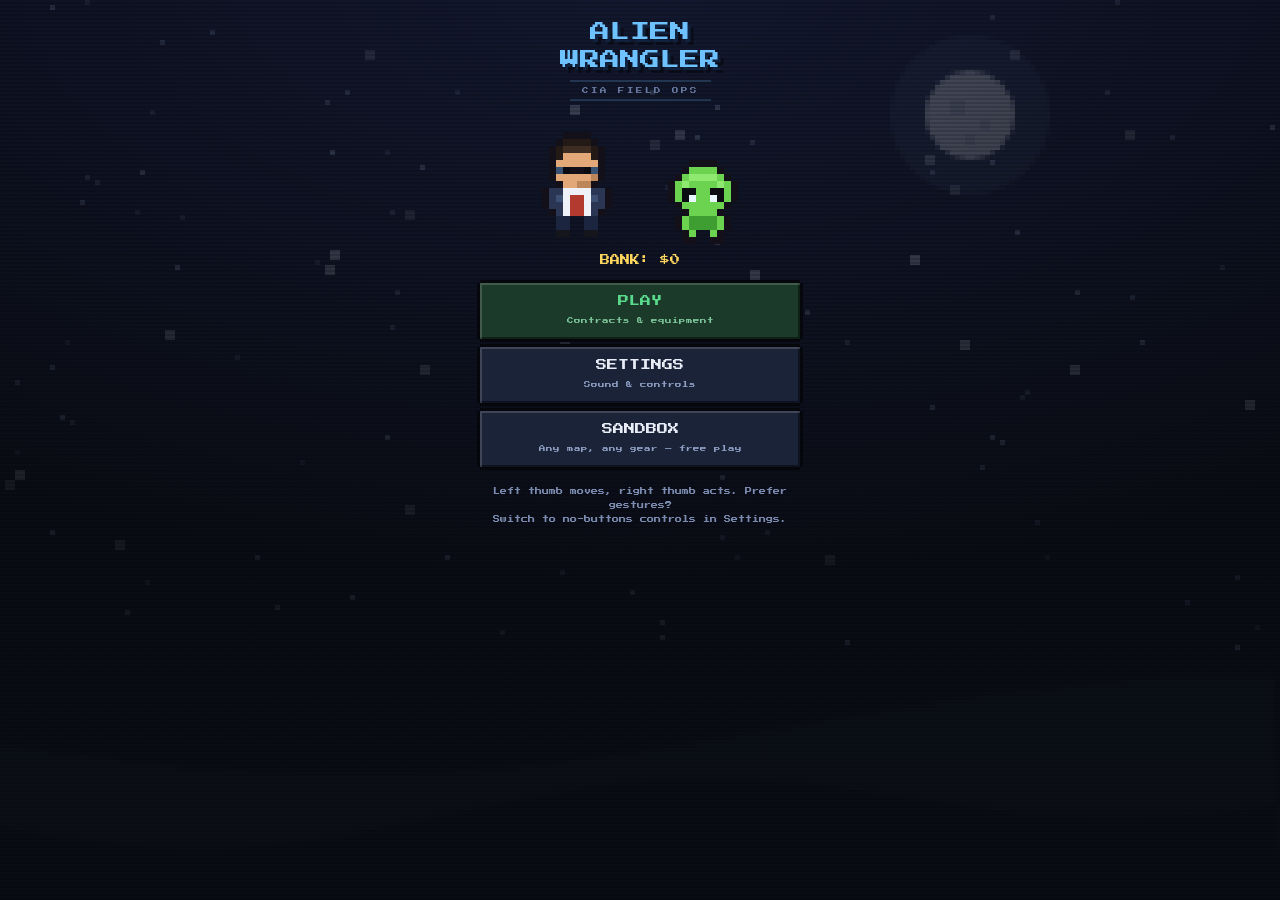
==== commit d09feb9d: "Add mission briefing, Noise Maker, Field Drones perk; rework no-buttons controls Mission briefing: d" ====
--- a/index.html
+++ b/index.html
@@ -33,23 +33,23 @@
 
   <!-- Touch controls -->
   <div id="controls" class="hidden">
-    <!-- Left half: movement (drag to walk, flick up to dash, double-tap to sprint) -->
+    <!-- Left half = legs: drag to walk, flick up to jump, double-tap for the Noise Maker -->
     <div id="joy-zone">
       <div id="joy-base" class="hidden"><div id="joy-knob"></div></div>
     </div>
-    <!-- Right half: actions. Only live in no-buttons mode. -->
+    <!-- Right half = hands: tap grab, hold sprint, swipe dive. Only live in no-buttons mode. -->
     <div id="act-zone"></div>
     <div id="gesture-hints">
       <div class="ghint-col">
         <div class="ghint">DRAG <b>MOVE</b></div>
-        <div class="ghint" id="hint-dash">FLICK UP <b>DASH</b></div>
-        <div class="ghint" id="hint-sprint">2-TAP <b>SPRINT</b></div>
+        <div class="ghint" id="hint-jump">FLICK UP <b>JUMP</b></div>
+        <div class="ghint hidden" id="hint-noise">2-TAP <b>NOISE</b></div>
       </div>
       <div class="ghint-col">
         <div class="ghint" id="hint-grab">TAP <b>GRAB</b></div>
+        <div class="ghint" id="hint-sprint">HOLD <b>SPRINT</b></div>
+        <div class="ghint" id="hint-swipe">SWIPE <b>DIVE</b></div>
         <div class="ghint hidden" id="hint-net">2-TAP <b>NET</b></div>
-        <div class="ghint" id="hint-dive">FLICK UP <b>DIVE</b></div>
-        <div class="ghint" id="hint-jump">FLICK DOWN <b>JUMP</b></div>
       </div>
     </div>
     <div id="btn-zone">
@@ -59,6 +59,7 @@
       <button class="act-btn" id="btn-jump">JUMP</button>
       <button class="act-btn toggle" id="btn-sprint">SPRINT</button>
       <button class="act-btn hidden" id="btn-net">NET</button>
+      <button class="act-btn hidden" id="btn-noise">NOISE</button>
     </div>
   </div>
 
--- a/css/style.css
+++ b/css/style.css
@@ -221,7 +221,7 @@
   position: absolute;
   right: calc(var(--safe-right) + 10px);
   bottom: calc(var(--safe-bottom) + 14px);
-  width: 145px;
+  width: 160px;
   height: 172px;
   pointer-events: none;
 }
@@ -273,6 +273,8 @@
 #btn-sprint { width: 46px; height: 46px; right: 64px; bottom: 110px; font-size: 5px; }
 #btn-net    { width: 38px; height: 38px; right: 114px; bottom: 8px;  font-size: 6px; }
 #btn-net::before { background-color: #3a3316; }
+#btn-noise  { width: 40px; height: 40px; right: 120px; bottom: 58px; font-size: 5px; }
+#btn-noise::before { background-color: #4a2410; }
 
 /* ---------- No-buttons (gesture) mode ---------- */
 /* The play area splits down the middle: left half walks, right half acts.
@@ -322,6 +324,22 @@
 .tap-fx.double { background: rgba(255, 215, 94, 0.6); }
 .tap-fx.swipe { background: rgba(89, 217, 140, 0.55); }
 .tap-fx.toggle { background: rgba(255, 215, 94, 0.5); }
+.tap-fx.bang { background: rgba(255, 158, 94, 0.7); animation-duration: 0.4s; }
+
+/* right-thumb hold = sprint: a pulsing ring stays under the finger */
+.hold-fx {
+  position: absolute;
+  width: 58px; height: 58px;
+  margin: -29px 0 0 -29px;
+  pointer-events: none;
+  clip-path: var(--pixel-circle);
+  background: radial-gradient(circle, transparent 0 52%, rgba(255, 215, 94, 0.6) 53% 68%, transparent 69%);
+  animation: holdfx 0.5s steps(2) infinite alternate;
+}
+@keyframes holdfx {
+  from { transform: scale(0.9); opacity: 0.65; }
+  to { transform: scale(1.05); opacity: 1; }
+}
 @keyframes tapfx {
   from { transform: scale(0.5); opacity: 0.9; }
   to { transform: scale(1.6); opacity: 0; }
@@ -602,6 +620,223 @@
   text-align: center;
 }
 
+/* ---------- Mission brief ---------- */
+.screen.brief {
+  align-items: stretch;
+  overflow: hidden;
+  padding: calc(var(--safe-top) + 10px) calc(var(--safe-right) + 12px) calc(var(--safe-bottom) + 12px) calc(var(--safe-left) + 12px);
+  gap: 10px;
+}
+.brief-head {
+  display: flex;
+  justify-content: space-between;
+  align-items: baseline;
+  gap: 10px;
+  padding: 2px 3px 6px;
+  border-bottom: 2px solid rgba(110,194,255,0.2);
+}
+.brief-title { font-size: 11px; color: var(--accent); text-shadow: 2px 2px 0 #10223e; }
+.brief-op { font-size: 6.5px; color: #8fa0c4; text-align: right; line-height: 1.6; }
+.brief-body {
+  flex: 1;
+  min-height: 0;
+  display: flex;
+  gap: 12px;
+}
+.brief-pane {
+  min-height: 0;
+  overflow-y: auto;
+  touch-action: pan-y;
+  -webkit-overflow-scrolling: touch;
+  padding: 3px;             /* room for the pixel frames' outer shadow */
+}
+.dossier-pane { flex: 0 0 38%; max-width: 250px; }
+.report-pane { flex: 1; position: relative; }
+.brief-skip {
+  position: sticky;
+  bottom: 0;
+  margin-top: -18px;
+  text-align: center;
+  font-size: 5.5px;
+  letter-spacing: 1px;
+  color: #8fa0c4;
+  background: rgba(10, 12, 20, 0.85);
+  padding: 5px 0;
+  pointer-events: none;
+  animation: blink 1s steps(2) infinite;
+}
+.brief-foot { display: flex; gap: 10px; padding: 0 3px 3px; }
+.brief-foot .menu-btn { width: auto; flex: 1; margin: 0; padding: 12px 6px; font-size: 8.5px; }
+.brief-foot .menu-btn.go { flex: 1.3; }
+.brief-foot .menu-btn.go.ready { animation: goPulse 0.9s steps(2) infinite; }
+@keyframes goPulse { 50% { background: #28553c; } }
+
+/* personnel file (dark terminal panel) */
+.dossier {
+  background: var(--panel);
+  padding: 8px;
+  box-shadow:
+    0 -3px 0 0 var(--edge), 0 3px 0 0 var(--edge),
+    -3px 0 0 0 var(--edge), 3px 0 0 0 var(--edge),
+    inset 2px 2px 0 0 var(--bevel-hi), inset -2px -2px 0 0 var(--bevel-lo);
+}
+.dos-tab {
+  font-size: 6px; letter-spacing: 1px; color: var(--cash);
+  margin-bottom: 7px;
+}
+.mug {
+  position: relative;
+  background: #cfc8b4;
+  padding: 8px 0 0;
+  display: flex;
+  flex-direction: column;
+  align-items: center;
+  box-shadow: 0 0 0 2px var(--edge);
+  overflow: hidden;
+}
+/* police-lineup height lines behind the agent */
+.mug-lines {
+  position: absolute; inset: 0;
+  background: repeating-linear-gradient(180deg, transparent 0 9px, rgba(40, 34, 48, 0.35) 9px 10px);
+}
+.mug-sprite {
+  position: relative;
+  width: 60px; height: 80px;
+  animation: mugBob 1.2s steps(2) infinite;
+}
+@keyframes mugBob { 50% { transform: translateY(-2px); } }
+.mug-plate {
+  position: relative;
+  align-self: stretch;
+  background: #14141e;
+  color: #e8ecf4;
+  font-size: 5.5px;
+  line-height: 1.8;
+  text-align: center;
+  padding: 4px 2px;
+  margin-top: -6px;
+}
+.dos-lines { margin: 8px 0 2px; }
+.dos-lines div { display: flex; justify-content: space-between; gap: 4px; font-size: 5.5px; line-height: 2.2; color: #8494b8; }
+.dos-lines b { font-weight: 400; color: var(--ink); }
+.dos-lines b.cash { color: var(--cash); }
+.dos-sec {
+  font-size: 6px; letter-spacing: 1px; color: var(--accent);
+  margin: 9px 0 5px; padding-bottom: 4px;
+  border-bottom: 2px solid rgba(110,194,255,0.2);
+}
+.stat { margin-bottom: 5px; }
+.stat-top { display: flex; justify-content: space-between; gap: 4px; font-size: 5px; line-height: 1.6; color: #8494b8; }
+.stat-top b { font-weight: 400; color: var(--ink); }
+.stat-bar { display: flex; gap: 1px; margin-top: 2px; }
+.stat-bar i { flex: 1; height: 5px; background: #2a3350; display: block; }
+.stat-bar i.on { background: var(--ok); }
+.tools { display: flex; flex-direction: column; gap: 5px; }
+.tool { display: flex; gap: 5px; align-items: flex-start; font-size: 5.5px; line-height: 1.6; }
+.tool small { display: block; font-size: 5px; color: var(--ok); }
+.tool em { font-style: normal; color: var(--cash); }
+.tool.off { opacity: 0.4; }
+.tool.off small { color: #8494b8; }
+.tool-ico { font-size: 9px; line-height: 1; width: 12px; flex: none; font-family: sans-serif; }
+
+/* the classified memo (typed paper) */
+.paper {
+  position: relative;
+  background:
+    repeating-linear-gradient(0deg, rgba(90, 70, 40, 0.05) 0 1px, transparent 1px 3px),
+    #e7dfc6;
+  color: #2a2230;
+  padding: 10px 11px 16px;
+  font-size: 6.5px;
+  line-height: 1.9;
+  box-shadow:
+    0 -3px 0 0 var(--edge), 0 3px 0 0 var(--edge),
+    -3px 0 0 0 var(--edge), 3px 0 0 0 var(--edge),
+    inset 2px 2px 0 0 rgba(255,255,255,0.35), inset -2px -2px 0 0 rgba(90,70,40,0.25);
+  -webkit-user-select: none;
+  user-select: none;
+}
+.doc-class {
+  text-align: center;
+  color: #b3261e;
+  font-size: 6.5px;
+  letter-spacing: 1px;
+  padding: 3px 0;
+  border-top: 2px solid rgba(179, 38, 30, 0.5);
+  border-bottom: 2px solid rgba(179, 38, 30, 0.5);
+}
+.doc-head {
+  display: flex; align-items: center; gap: 8px;
+  margin: 9px 0 8px;
+}
+.doc-seal { width: 52px; height: 52px; flex: none; }
+.doc-org { font-size: 7.5px; line-height: 1.6; color: #1d2a44; }
+.doc-org small { display: block; font-size: 5.5px; color: #5d5446; margin-top: 3px; }
+.doc-meta {
+  padding: 6px 0;
+  border-top: 2px solid rgba(42, 34, 48, 0.35);
+  border-bottom: 2px solid rgba(42, 34, 48, 0.35);
+  margin-bottom: 8px;
+}
+.doc-meta i { font-style: normal; color: #7a6d5c; }
+.doc-sec { margin-bottom: 8px; }
+.doc-h { color: #1d2a44; font-size: 7px; margin-bottom: 3px; text-decoration: underline; text-underline-offset: 3px; }
+.paper p { margin: 2px 0 4px; }
+.paper ul { list-style: none; }
+.paper li { position: relative; padding-left: 10px; margin-bottom: 3px; }
+.paper li::before { content: "-"; position: absolute; left: 1px; }
+.hostile { margin-bottom: 4px; }
+.hostile-row { display: flex; justify-content: space-between; align-items: center; gap: 6px; flex-wrap: wrap; }
+.hostile-row b { font-weight: 400; color: #1d2a44; }
+.threat { font-size: 5.5px; padding: 1px 4px; color: #efe6cc; }
+.threat.lo { background: #3f7a44; }
+.threat.md { background: #9a7414; }
+.threat.hi { background: #b0461e; }
+.threat.sv { background: #7a1e56; }
+.redact { background: #16121c; color: #16121c; letter-spacing: -1px; }
+.doc-sign { margin: 12px 0 8px; font-size: 6px; }
+.doc-sign .sig { font-size: 7px; margin-bottom: 2px; }
+.doc-small { font-size: 5px; color: #7a6d5c; margin-top: 3px; letter-spacing: 1px; }
+/* typing state: sections not reached yet collapse so the page grows as it types */
+.tw-wait { display: none; }
+.caret {
+  display: inline-block;
+  width: 5px; height: 7px;
+  margin-left: 1px;
+  vertical-align: -1px;
+  background: #2a2230;
+  animation: blink 0.5s steps(2) infinite;
+}
+.stamp {
+  position: absolute;
+  right: 12px;
+  bottom: 62px;
+  color: #b3261e;
+  font-size: 10px;
+  line-height: 1.4;
+  text-align: center;
+  padding: 5px 8px;
+  border: 3px solid #b3261e;
+  transform: rotate(-11deg);
+  opacity: 0;
+  pointer-events: none;
+}
+.stamp small { display: block; font-size: 5.5px; letter-spacing: 1px; }
+.paper.typed .stamp { animation: stampIn 0.28s steps(4) forwards; }
+.paper.typed.instant .stamp { animation: none; opacity: 0.82; }
+@keyframes stampIn {
+  from { transform: rotate(-11deg) scale(2.4); opacity: 0; }
+  to { transform: rotate(-11deg) scale(1); opacity: 0.82; }
+}
+
+.card-list .section-label.wide { width: auto; margin-top: 8px; }
+
+/* very narrow phones: stack the file above the report */
+@media (max-width: 339px) and (orientation: portrait) {
+  .brief-body { flex-direction: column; }
+  .dossier-pane { flex: 0 0 auto; max-width: none; max-height: 36%; }
+}
+
 /* ---------- Landscape layout ---------- */
 @media (orientation: landscape) {
   #hud-top { padding-top: calc(var(--safe-top) + 6px); gap: 6px; }
@@ -628,6 +863,9 @@
   .section-label { margin: 12px 0 6px; }
 
   .screen { padding-top: calc(var(--safe-top) + 12px); flex-direction: column; }
+  .screen.brief { padding-top: calc(var(--safe-top) + 8px); gap: 7px; }
+  .dossier-pane { flex-basis: 30%; }
+  .brief-foot .menu-btn { padding: 9px 6px; }
   .game-title { font-size: 20px; margin: 6px 0 6px; }
   .game-sub { margin-bottom: 10px; }
   .menu-btn { margin: 4px 0; padding: 12px 14px; }
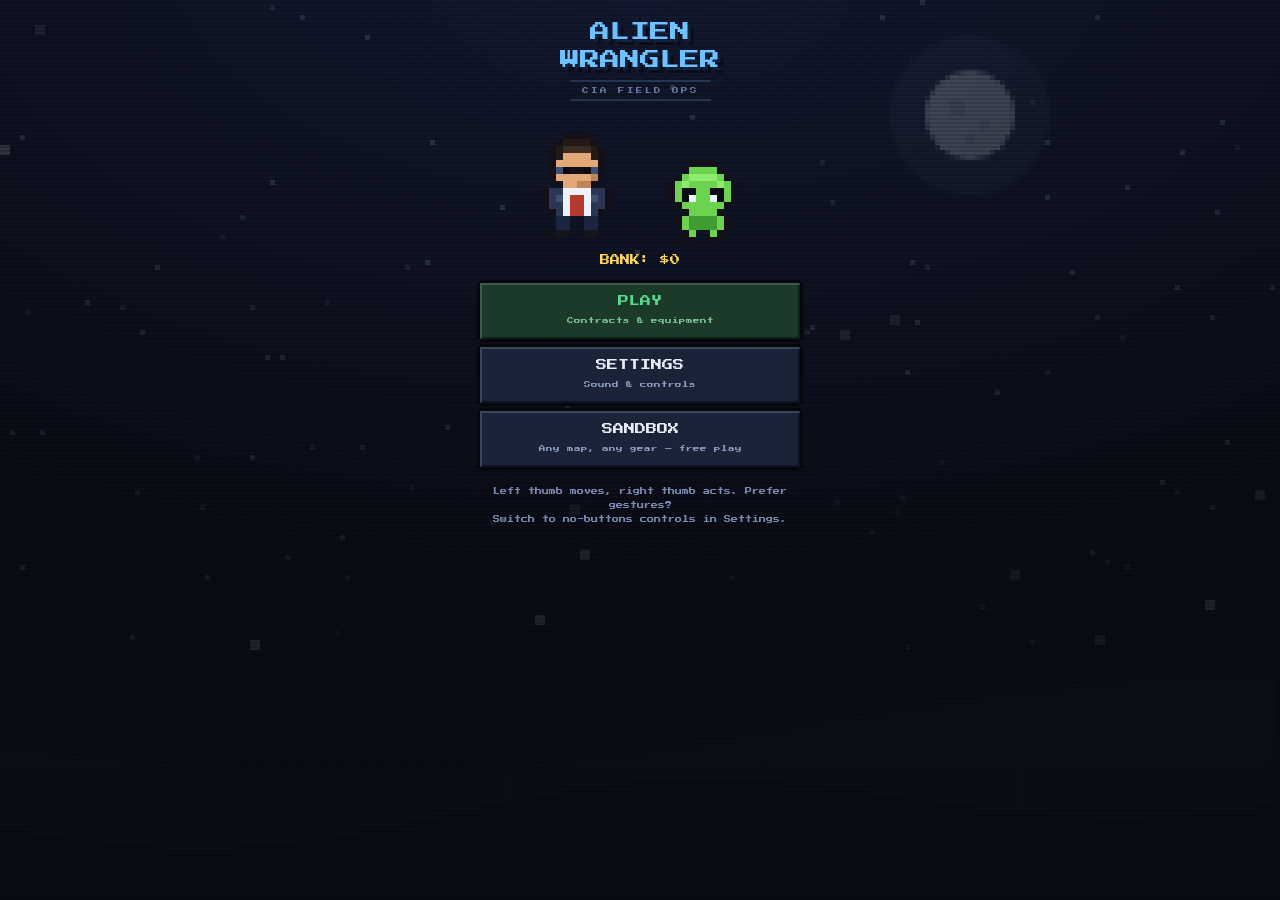
==== commit ed3d29b6: "Rework no-buttons swipes, add edge-sprint and a two-gadget loadout, shorten the brief No-buttons con" ====
--- a/index.html
+++ b/index.html
@@ -33,23 +33,25 @@
 
   <!-- Touch controls -->
   <div id="controls" class="hidden">
-    <!-- Left half = legs: drag to walk, flick up to jump, double-tap for the Noise Maker -->
+    <!-- Left half = legs: drag to walk, push out past the sprint ring to sprint -->
     <div id="joy-zone">
-      <div id="joy-base" class="hidden"><div id="joy-knob"></div></div>
+      <div id="joy-base" class="hidden"><div id="joy-edge"></div><div id="joy-knob"></div></div>
     </div>
-    <!-- Right half = hands: tap grab, hold sprint, swipe dive. Only live in no-buttons mode. -->
+    <!-- Right half = hands: tap gadget 1, swipe up jump / down dive / left dash / right gadget 2.
+         Only live in no-buttons mode. -->
     <div id="act-zone"></div>
     <div id="gesture-hints">
       <div class="ghint-col">
         <div class="ghint">DRAG <b>MOVE</b></div>
-        <div class="ghint" id="hint-jump">FLICK UP <b>JUMP</b></div>
-        <div class="ghint hidden" id="hint-noise">2-TAP <b>NOISE</b></div>
+        <div class="ghint" id="hint-sprint">PUSH FAR <b>SPRINT</b></div>
       </div>
-      <div class="ghint-col">
-        <div class="ghint" id="hint-grab">TAP <b>GRAB</b></div>
-        <div class="ghint" id="hint-sprint">HOLD <b>SPRINT</b></div>
-        <div class="ghint" id="hint-swipe">SWIPE <b>DIVE</b></div>
-        <div class="ghint hidden" id="hint-net">2-TAP <b>NET</b></div>
+      <!-- laid out as a cross so each label sits the way you swipe for it -->
+      <div class="ghint-cross">
+        <div class="ghint" id="hint-jump"><i class="arr up"></i><b>JUMP</b></div>
+        <div class="ghint" id="hint-dash"><i class="arr lt"></i><b>DASH</b></div>
+        <div class="ghint" id="hint-g1">TAP<b>GRAB</b></div>
+        <div class="ghint" id="hint-g2"><i class="arr rt"></i><b>-</b></div>
+        <div class="ghint" id="hint-dive"><i class="arr dn"></i><b>DIVE</b></div>
       </div>
     </div>
     <div id="btn-zone">
@@ -58,8 +60,9 @@
       <button class="act-btn" id="btn-dash">DASH</button>
       <button class="act-btn" id="btn-jump">JUMP</button>
       <button class="act-btn toggle" id="btn-sprint">SPRINT</button>
-      <button class="act-btn hidden" id="btn-net">NET</button>
-      <button class="act-btn hidden" id="btn-noise">NOISE</button>
+      <!-- gadget slots 1 + 2, labelled for whatever is equipped -->
+      <button class="act-btn gadget-btn hidden" id="btn-g1"></button>
+      <button class="act-btn gadget-btn hidden" id="btn-g2"></button>
     </div>
   </div>
 
--- a/css/style.css
+++ b/css/style.css
@@ -215,6 +215,26 @@
     -3px 0 0 0 var(--edge), 3px 0 0 0 var(--edge),
     inset 3px 3px 0 0 rgba(255,215,94,0.35), inset -3px -3px 0 0 rgba(0,0,0,0.3); }
 #joy-base.sprinting #joy-knob { background: rgba(255, 215, 94, 0.55); }
+/* No-buttons sprint ring: push the thumb out past it to sprint. It sits a
+   good way outside full walking speed so sprinting is always deliberate. */
+#joy-edge {
+  display: none;
+  position: absolute;
+  left: 50%; top: 50%;
+  width: calc(var(--sprint-r, 66px) * 2);
+  height: calc(var(--sprint-r, 66px) * 2);
+  transform: translate(-50%, -50%);
+  border-radius: 50%;
+  border: 2px dashed rgba(110, 194, 255, 0.5);
+  box-sizing: border-box;
+  pointer-events: none;
+}
+#controls.mode-gestures #joy-edge { display: block; }
+#joy-base.sprinting #joy-edge {
+  border: 3px solid rgba(255, 215, 94, 0.9);
+  background: rgba(255, 215, 94, 0.07);
+}
+#joy-base.spent #joy-edge { border: 2px dashed rgba(255, 94, 108, 0.75); }
 
 /* Right thumb: action cluster */
 #btn-zone {
@@ -271,10 +291,11 @@
 #btn-dash   { width: 44px; height: 44px; right: 72px; bottom: 56px; font-size: 6px; }
 #btn-jump   { width: 40px; height: 40px; right: 6px;  bottom: 100px; font-size: 6px; }
 #btn-sprint { width: 46px; height: 46px; right: 64px; bottom: 110px; font-size: 5px; }
-#btn-net    { width: 38px; height: 38px; right: 114px; bottom: 8px;  font-size: 6px; }
-#btn-net::before { background-color: #3a3316; }
-#btn-noise  { width: 40px; height: 40px; right: 120px; bottom: 58px; font-size: 5px; }
-#btn-noise::before { background-color: #4a2410; }
+#btn-g1     { width: 40px; height: 40px; right: 120px; bottom: 58px; }
+#btn-g2     { width: 38px; height: 38px; right: 114px; bottom: 8px; }
+.gadget-btn { font-size: 5.5px; }
+.gadget-btn[data-gadget="noisemaker"]::before { background-color: #4a2410; }
+.gadget-btn[data-gadget="netgun"]::before { background-color: #3a3316; }
 
 /* ---------- No-buttons (gesture) mode ---------- */
 /* The play area splits down the middle: left half walks, right half acts.
@@ -324,22 +345,7 @@
 .tap-fx.double { background: rgba(255, 215, 94, 0.6); }
 .tap-fx.swipe { background: rgba(89, 217, 140, 0.55); }
 .tap-fx.toggle { background: rgba(255, 215, 94, 0.5); }
-.tap-fx.bang { background: rgba(255, 158, 94, 0.7); animation-duration: 0.4s; }
-
-/* right-thumb hold = sprint: a pulsing ring stays under the finger */
-.hold-fx {
-  position: absolute;
-  width: 58px; height: 58px;
-  margin: -29px 0 0 -29px;
-  pointer-events: none;
-  clip-path: var(--pixel-circle);
-  background: radial-gradient(circle, transparent 0 52%, rgba(255, 215, 94, 0.6) 53% 68%, transparent 69%);
-  animation: holdfx 0.5s steps(2) infinite alternate;
-}
-@keyframes holdfx {
-  from { transform: scale(0.9); opacity: 0.65; }
-  to { transform: scale(1.05); opacity: 1; }
-}
+
 @keyframes tapfx {
   from { transform: scale(0.5); opacity: 0.9; }
   to { transform: scale(1.6); opacity: 0; }
@@ -370,6 +376,35 @@
 }
 .ghint b { color: #9fb6dd; font-weight: 400; }
 .ghint.cooling { opacity: 0.35; }
+/* right-thumb legend: a cross, each label on the side you swipe toward */
+.ghint-cross {
+  display: grid;
+  grid-template-columns: auto auto auto;
+  grid-template-areas: ". up ." "lt tap rt" ". dn .";
+  gap: 3px;
+  align-self: flex-end;
+  text-align: center;
+}
+.ghint-cross .ghint { padding: 3px 4px; }
+.ghint-cross .ghint b { margin-left: 3px; }
+#hint-jump { grid-area: up; }
+#hint-dash { grid-area: lt; }
+#hint-g1   { grid-area: tap; color: #c9b27a; }
+#hint-g2   { grid-area: rt; }
+#hint-dive { grid-area: dn; }
+#hint-g2.empty { opacity: 0.3; }
+/* pixel arrows (the pixel font has no arrow glyphs) */
+.arr {
+  display: inline-block;
+  width: 5px; height: 5px;
+  margin: 0 1px;
+  vertical-align: 0;
+  background: currentColor;
+}
+.arr.up { clip-path: polygon(50% 0, 100% 100%, 0 100%); }
+.arr.dn { clip-path: polygon(0 0, 100% 0, 50% 100%); }
+.arr.lt { clip-path: polygon(0 50%, 100% 0, 100% 100%); }
+.arr.rt { clip-path: polygon(0 0, 100% 50%, 0 100%); }
 
 /* ---------- Menu screens ---------- */
 #ui-root { position: absolute; inset: 0; z-index: 30; pointer-events: none; }
@@ -731,6 +766,32 @@
 .stat-bar { display: flex; gap: 1px; margin-top: 2px; }
 .stat-bar i { flex: 1; height: 5px; background: #2a3350; display: block; }
 .stat-bar i.on { background: var(--ok); }
+.dos-sec small { font-size: 5px; color: #8494b8; letter-spacing: 0; margin-left: 4px; }
+/* two gadget slots: tap one to cycle, or SWAP */
+.slots { display: flex; flex-direction: column; gap: 5px; }
+.slot {
+  display: flex; flex-direction: column; gap: 3px; align-items: stretch; text-align: left;
+  font-family: inherit; font-size: 5.5px; line-height: 1.6; color: var(--ink);
+  background: #1b2338; border: none; padding: 5px 5px 4px;
+  box-shadow: 0 0 0 2px var(--edge), inset 1px 1px 0 0 var(--bevel-hi);
+  position: relative;
+}
+.slot:disabled { cursor: default; }
+.slot em { font-style: normal; font-size: 4.5px; color: var(--cash); letter-spacing: 1px; }
+.slot-body { display: flex; gap: 5px; align-items: flex-start; }
+.slot small { display: block; font-size: 5px; color: var(--ok); }
+.slot.off { color: #8494b8; }
+.slot.off small { color: #6b7898; }
+.slot-swap {
+  display: block; width: 100%; margin: 6px 0 0; padding: 4px 0;
+  font-family: inherit; font-size: 5px; letter-spacing: 1px;
+  color: #a9b8d6; background: #161c2b; border: none;
+  box-shadow: 0 0 0 2px var(--edge);
+}
+.card .slot-row { margin-top: 8px; gap: 6px; }
+.card .slot-row .chip { padding: 7px 4px; font-size: 7px; }
+.slot-row-label { font-size: 6.5px; color: #8494b8; }
+.slot-row-note { font-size: 6px; color: #8494b8; white-space: nowrap; }
 .tools { display: flex; flex-direction: column; gap: 5px; }
 .tool { display: flex; gap: 5px; align-items: flex-start; font-size: 5.5px; line-height: 1.6; }
 .tool small { display: block; font-size: 5px; color: var(--ok); }
@@ -785,17 +846,64 @@
 .paper ul { list-style: none; }
 .paper li { position: relative; padding-left: 10px; margin-bottom: 3px; }
 .paper li::before { content: "-"; position: absolute; left: 1px; }
-.hostile { margin-bottom: 4px; }
-.hostile-row { display: flex; justify-content: space-between; align-items: center; gap: 6px; flex-wrap: wrap; }
-.hostile-row b { font-weight: 400; color: #1d2a44; }
 .threat { font-size: 5.5px; padding: 1px 4px; color: #efe6cc; }
 .threat.lo { background: #3f7a44; }
 .threat.md { background: #9a7414; }
 .threat.hi { background: #b0461e; }
 .threat.sv { background: #7a1e56; }
+.doc-h small { font-size: 5px; color: #7a6d5c; text-decoration: none; display: inline-block; margin-left: 4px; }
+/* the op's numbers, one strip */
+.doc-facts {
+  display: flex; flex-wrap: wrap; gap: 4px 12px;
+  padding: 5px 0; margin-bottom: 8px;
+  border-top: 2px solid rgba(42, 34, 48, 0.35);
+  border-bottom: 2px solid rgba(42, 34, 48, 0.35);
+}
+.doc-facts div { display: flex; flex-direction: column; line-height: 1.6; }
+.doc-facts i { font-style: normal; font-size: 5px; color: #7a6d5c; }
+.doc-facts b { font-weight: 400; color: #1d2a44; font-size: 7.5px; }
+/* one card per alien type: sprite, count, name */
+.alien-cards { display: flex; flex-wrap: wrap; gap: 8px; margin: 4px 0 6px; }
+.alien-card {
+  display: flex; flex-direction: column; align-items: center; gap: 2px;
+  min-width: 46px; padding: 6px 5px 4px;
+  font-family: inherit; font-size: 5px; color: #5d5446;
+  background: #d8cfb3; border: none; cursor: pointer;
+  box-shadow: 0 0 0 2px #2a2230, inset 2px 2px 0 0 rgba(255,255,255,0.45), inset -2px -2px 0 0 rgba(90,70,40,0.3);
+}
+.alien-card:active { transform: translateY(1px); }
+.alien-card canvas { width: 30px; height: auto; }
+.alien-card b { font-weight: 400; font-size: 9px; color: #1d2a44; line-height: 1.3; }
+.alien-card span { letter-spacing: 1px; }
+/* intel popup under a tapped alien card */
+.intel-pop {
+  position: absolute; z-index: 3;
+  width: min(200px, calc(100% - 12px));
+  padding: 7px 8px 6px;
+  background: #16121c; color: #e7dfc6;
+  font-size: 5.5px; line-height: 1.8;
+  box-shadow: 0 0 0 2px #e7dfc6, 0 0 0 4px #2a2230, 4px 6px 0 2px rgba(0,0,0,0.35);
+}
+.intel-pop::before {
+  content: ""; position: absolute; top: -6px; left: calc(var(--arrow-x, 50%) - 5px);
+  border: 5px solid transparent; border-top: none; border-bottom: 6px solid #e7dfc6;
+}
+.intel-pop.above::before {
+  top: auto; bottom: -6px;
+  border-bottom: none; border-top: 6px solid #e7dfc6;
+}
+.intel-top { display: flex; align-items: center; gap: 7px; margin-bottom: 5px; padding-right: 12px; }
+.intel-top canvas { width: 20px; height: auto; flex: none; }
+.intel-top b { display: block; font-weight: 400; font-size: 7px; color: #fff; }
+.intel-x {
+  position: absolute; right: 3px; top: 2px;
+  font-family: inherit; font-size: 9px; line-height: 1; padding: 3px 4px;
+  color: #e7dfc6; background: none; border: none;
+}
+.intel-tags { display: flex; flex-wrap: wrap; gap: 3px; margin-bottom: 4px; }
+.intel-tags i { font-style: normal; font-size: 4.5px; padding: 1px 3px; background: #3a3246; color: #d8cfb3; }
+.intel-pop p { margin: 0; }
 .redact { background: #16121c; color: #16121c; letter-spacing: -1px; }
-.doc-sign { margin: 12px 0 8px; font-size: 6px; }
-.doc-sign .sig { font-size: 7px; margin-bottom: 2px; }
 .doc-small { font-size: 5px; color: #7a6d5c; margin-top: 3px; letter-spacing: 1px; }
 /* typing state: sections not reached yet collapse so the page grows as it types */
 .tw-wait { display: none; }
@@ -807,10 +915,14 @@
   background: #2a2230;
   animation: blink 0.5s steps(2) infinite;
 }
+/* sign-off row: the APPROVED stamp thuds down here, clear of the cards */
+.doc-foot {
+  display: flex; align-items: center; justify-content: space-between; gap: 8px;
+  margin: 2px 0 8px;
+}
 .stamp {
-  position: absolute;
-  right: 12px;
-  bottom: 62px;
+  flex: none;
+  margin-right: 4px;
   color: #b3261e;
   font-size: 10px;
   line-height: 1.4;
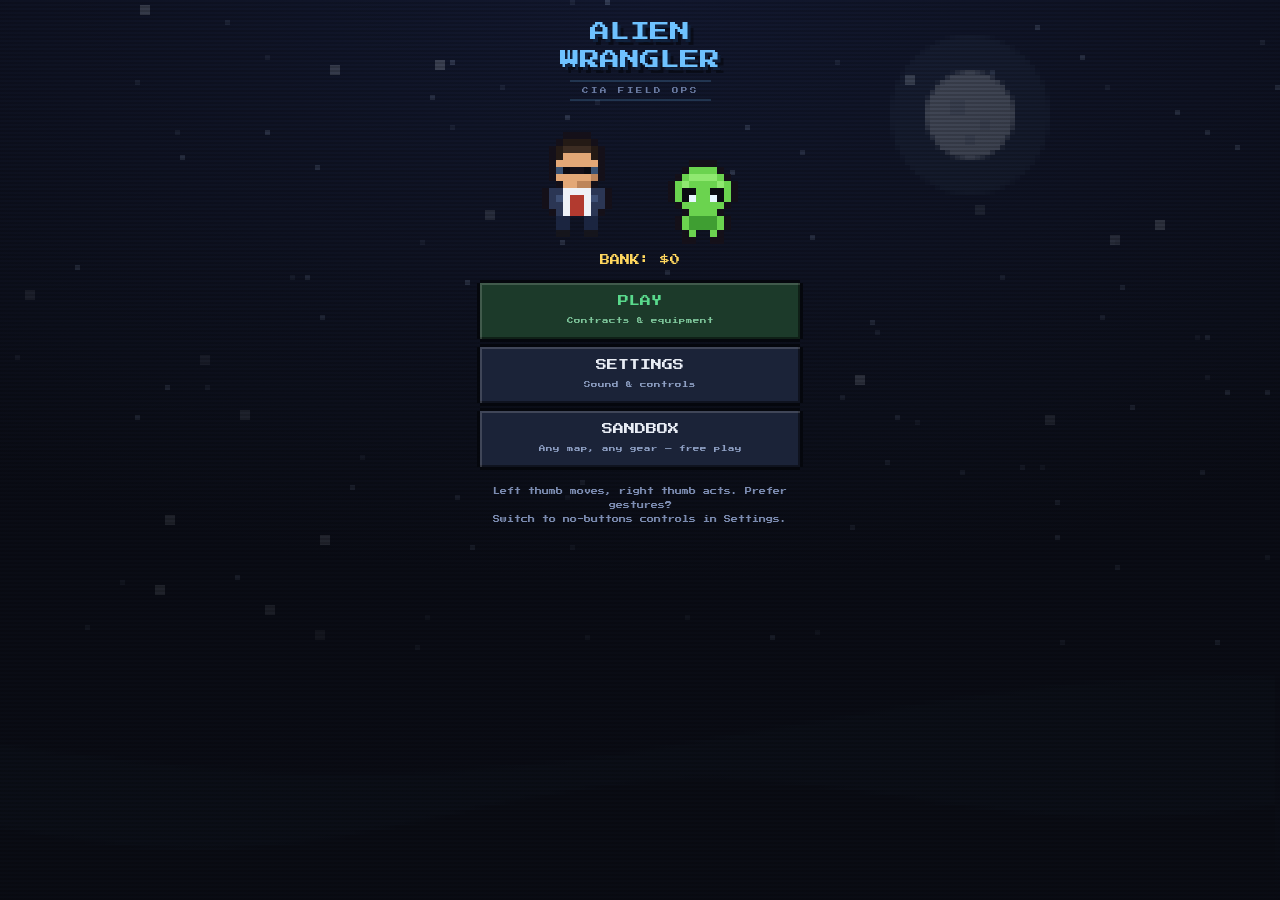
==== commit 1bedabf4: "Gameplay tuning: double-tap gadget, remove auto-vault, net gun fixes, and more - No-buttons gadget-1" ====
--- a/index.html
+++ b/index.html
@@ -49,7 +49,7 @@
       <div class="ghint-cross">
         <div class="ghint" id="hint-jump"><i class="arr up"></i><b>JUMP</b></div>
         <div class="ghint" id="hint-dash"><i class="arr lt"></i><b>DASH</b></div>
-        <div class="ghint" id="hint-g1">TAP<b>GRAB</b></div>
+        <div class="ghint" id="hint-g1">2xTAP<b>GRAB</b></div>
         <div class="ghint" id="hint-g2"><i class="arr rt"></i><b>-</b></div>
         <div class="ghint" id="hint-dive"><i class="arr dn"></i><b>DIVE</b></div>
       </div>
--- a/css/style.css
+++ b/css/style.css
@@ -943,10 +943,13 @@
 
 .card-list .section-label.wide { width: auto; margin-top: 8px; }
 
-/* very narrow phones: stack the file above the report */
-@media (max-width: 339px) and (orientation: portrait) {
-  .brief-body { flex-direction: column; }
-  .dossier-pane { flex: 0 0 auto; max-width: none; max-height: 36%; }
+/* portrait phones: the side-by-side split leaves the report squeezed into a
+   sliver, so stack the personnel file above the report instead. */
+@media (max-width: 600px) and (orientation: portrait) {
+  .screen.brief { gap: 7px; }
+  .brief-body { flex-direction: column; gap: 8px; }
+  .dossier-pane { flex: 0 0 auto; max-width: none; max-height: 34%; }
+  .report-pane { flex: 1; min-height: 0; }
 }
 
 /* ---------- Landscape layout ---------- */
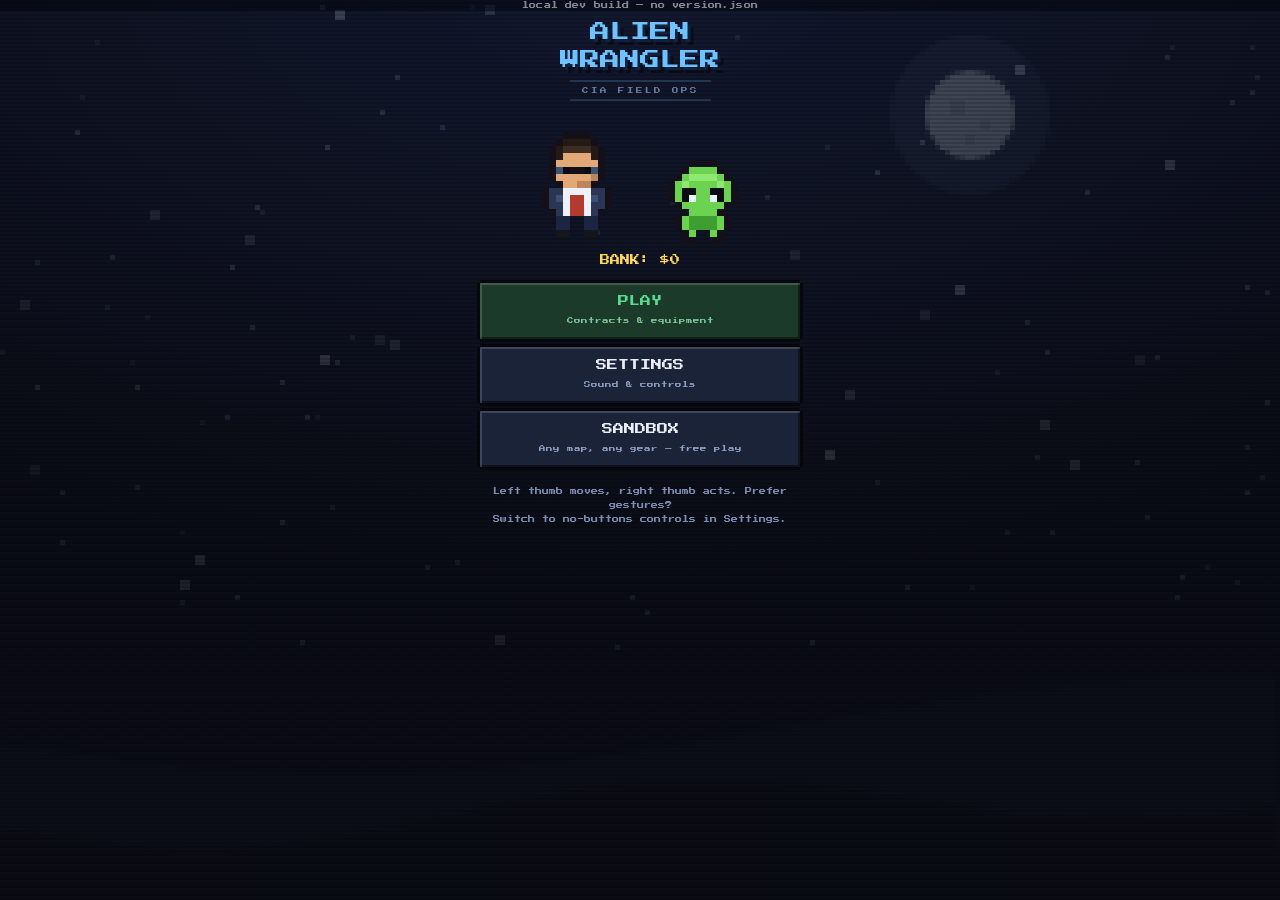
==== commit 5391d0b2: "Add always-on build-version tag and fix a dead Pages deploy trigger A tiny non-interactive tag now s" ====
--- a/index.html
+++ b/index.html
@@ -12,6 +12,7 @@
 <link rel="stylesheet" href="css/style.css">
 </head>
 <body>
+  <div id="build-version"></div>
   <canvas id="game"></canvas>
 
   <!-- In-game HUD (top) -->
--- a/css/style.css
+++ b/css/style.css
@@ -51,6 +51,28 @@
 
 .hidden { display: none !important; }
 
+/* ---------- build version tag (always on, very top of screen) ----------
+   Pinned above everything, including the notch/status-bar area, so it's
+   readable at a glance whether the page is a fresh deploy or a stale/cached
+   old build. Non-interactive: it must never eat a tap meant for the HUD or
+   menus underneath it. */
+#build-version {
+  position: fixed;
+  top: 0; left: 0; right: 0;
+  z-index: 9999;
+  pointer-events: none;
+  text-align: center;
+  font-size: 7px;
+  line-height: 1;
+  letter-spacing: 0.02em;
+  color: rgba(232, 236, 244, 0.55);
+  background: rgba(5, 7, 13, 0.55);
+  padding: 2px 4px;
+  white-space: nowrap;
+  overflow: hidden;
+  text-overflow: ellipsis;
+}
+
 #game {
   position: absolute;
   inset: 0;
@@ -507,10 +529,10 @@
 .card .card-title { font-size: 9px; line-height: 1.3; }
 .card .card-pay { color: var(--cash); font-size: 9px; white-space: nowrap; }
 .card .card-desc { font-size: 7px; color: #93a2c2; margin-top: 8px; line-height: 1.8; }
-.card .card-row { display: flex; align-items: center; gap: 8px; margin-top: 10px; }
-.card .card-row .menu-btn { margin: 0; width: auto; flex: 1; padding: 11px 8px; font-size: 9px; }
-.card .stars { color: var(--cash); font-size: 8px; letter-spacing: 2px; font-family: "Courier New", monospace; }
-.card .done { color: var(--ok); font-size: 7px; line-height: 1.5; }
+.card .card-row, .carousel-item .card-row { display: flex; align-items: center; gap: 8px; margin-top: 10px; }
+.card .card-row .menu-btn, .carousel-item .card-row .menu-btn { margin: 0; width: auto; flex: 1; padding: 11px 8px; font-size: 9px; }
+.card .stars, .carousel-item .stars { color: var(--cash); font-size: 8px; letter-spacing: 2px; font-family: "Courier New", monospace; }
+.card .done, .carousel-item .done { color: var(--ok); font-size: 7px; line-height: 1.5; }
 
 .result-line { display: flex; justify-content: space-between; align-items: center; width: min(300px, 88vw); padding: 6px 0; font-size: 8px; line-height: 1.4; }
 .result-line b { font-weight: 400; }
@@ -788,8 +810,8 @@
   color: #a9b8d6; background: #161c2b; border: none;
   box-shadow: 0 0 0 2px var(--edge);
 }
-.card .slot-row { margin-top: 8px; gap: 6px; }
-.card .slot-row .chip { padding: 7px 4px; font-size: 7px; }
+.card .slot-row, .carousel-item .slot-row { margin-top: 8px; gap: 6px; }
+.card .slot-row .chip, .carousel-item .slot-row .chip { padding: 7px 4px; font-size: 7px; }
 .slot-row-label { font-size: 6.5px; color: #8494b8; }
 .slot-row-note { font-size: 6px; color: #8494b8; white-space: nowrap; }
 .tools { display: flex; flex-direction: column; gap: 5px; }
@@ -943,6 +965,109 @@
 
 .card-list .section-label.wide { width: auto; margin-top: 8px; }
 
+/* ---------- Equipment / Skills screen ---------- */
+
+/* GEAR / SKILLS segmented control */
+.view-tabs {
+  width: min(360px, 94vw);
+  display: flex;
+  gap: 6px;
+  margin-bottom: 14px;
+}
+.view-tab {
+  flex: 1;
+  padding: 10px 7px;
+  background: #161c2b;
+  color: #a9b8d6;
+  font-family: inherit;
+  font-size: 8.5px;
+  letter-spacing: 1px;
+  text-align: center;
+  border: none;
+  box-shadow:
+    0 -3px 0 0 var(--edge), 0 3px 0 0 var(--edge),
+    -3px 0 0 0 var(--edge), 3px 0 0 0 var(--edge),
+    inset 2px 2px 0 0 var(--bevel-hi), inset -2px -2px 0 0 var(--bevel-lo);
+}
+.view-tab.on {
+  background: #1c3a2a;
+  color: var(--ok);
+  box-shadow:
+    0 -3px 0 0 var(--edge), 0 3px 0 0 var(--edge),
+    -3px 0 0 0 var(--edge), 3px 0 0 0 var(--edge),
+    inset 2px 2px 0 0 var(--bevel-lo), inset -2px -2px 0 0 var(--bevel-hi);
+}
+
+/* GEAR tab: smooth horizontal scrolling wheel of weapons/tools */
+.carousel-wrap {
+  position: relative;
+  width: min(360px, 94vw);
+  display: flex;
+  align-items: center;
+  gap: 6px;
+}
+.carousel {
+  flex: 1;
+  display: flex;
+  overflow-x: auto;
+  scroll-snap-type: x mandatory;
+  -webkit-overflow-scrolling: touch;
+  gap: 14px;
+  padding: 4px 2px 14px;
+  min-width: 0;
+}
+.carousel-item {
+  scroll-snap-align: center;
+  flex: 0 0 min(220px, 76vw);
+  background: var(--panel);
+  padding: 14px 12px 12px;
+  text-align: center;
+  box-shadow:
+    0 -3px 0 0 var(--edge), 0 3px 0 0 var(--edge),
+    -3px 0 0 0 var(--edge), 3px 0 0 0 var(--edge),
+    inset 2px 2px 0 0 var(--bevel-hi), inset -2px -2px 0 0 var(--bevel-lo);
+}
+.gear-ico { font-size: 34px; line-height: 1.2; font-family: sans-serif; }
+.gear-ico.small { font-size: 16px; }
+.carousel-item.locked .gear-ico,
+.gear-ico.locked { filter: brightness(0); }
+.gear-name { font-size: 8px; letter-spacing: 1px; margin: 6px 0 4px; }
+.carousel-item .stars { display: block; margin-bottom: 4px; }
+.carousel-nav {
+  flex: none;
+  width: 26px; height: 40px;
+  display: flex; align-items: center; justify-content: center;
+  background: #161c2b;
+  border: none;
+  color: var(--ink);
+  box-shadow: 0 0 0 2px var(--edge), inset 1px 1px 0 0 var(--bevel-hi);
+}
+.carousel-nav:active { background: #2f4a6e; }
+
+/* SKILLS tab: character left, upgradeable stats right */
+.skills-view {
+  width: min(680px, 96vw);
+  display: flex;
+  gap: 14px;
+  align-items: flex-start;
+}
+.skills-mug-pane { flex: 0 0 38%; max-width: 220px; }
+.skills-stats-pane { flex: 1; min-width: 0; }
+.skill-card .stat { margin: 8px 0 4px; }
+@media (max-width: 600px) and (orientation: portrait) {
+  .skills-view { flex-direction: column; align-items: center; }
+  .skills-mug-pane { flex: 0 0 auto; max-width: 160px; }
+}
+
+/* upgrade flash on the character when a skill levels up */
+@keyframes levelUpFlash {
+  0%   { filter: brightness(1); transform: scale(1); }
+  30%  { filter: brightness(2.2); transform: scale(1.08); }
+  60%  { filter: brightness(1.4); transform: scale(0.98); }
+  100% { filter: brightness(1); transform: scale(1); }
+}
+.mug.leveling-up .mug-sprite { animation: levelUpFlash 0.6s steps(6) 1; }
+
 /* portrait phones: the side-by-side split leaves the report squeezed into a
    sliver, so stack the personnel file above the report instead. */
 @media (max-width: 600px) and (orientation: portrait) {
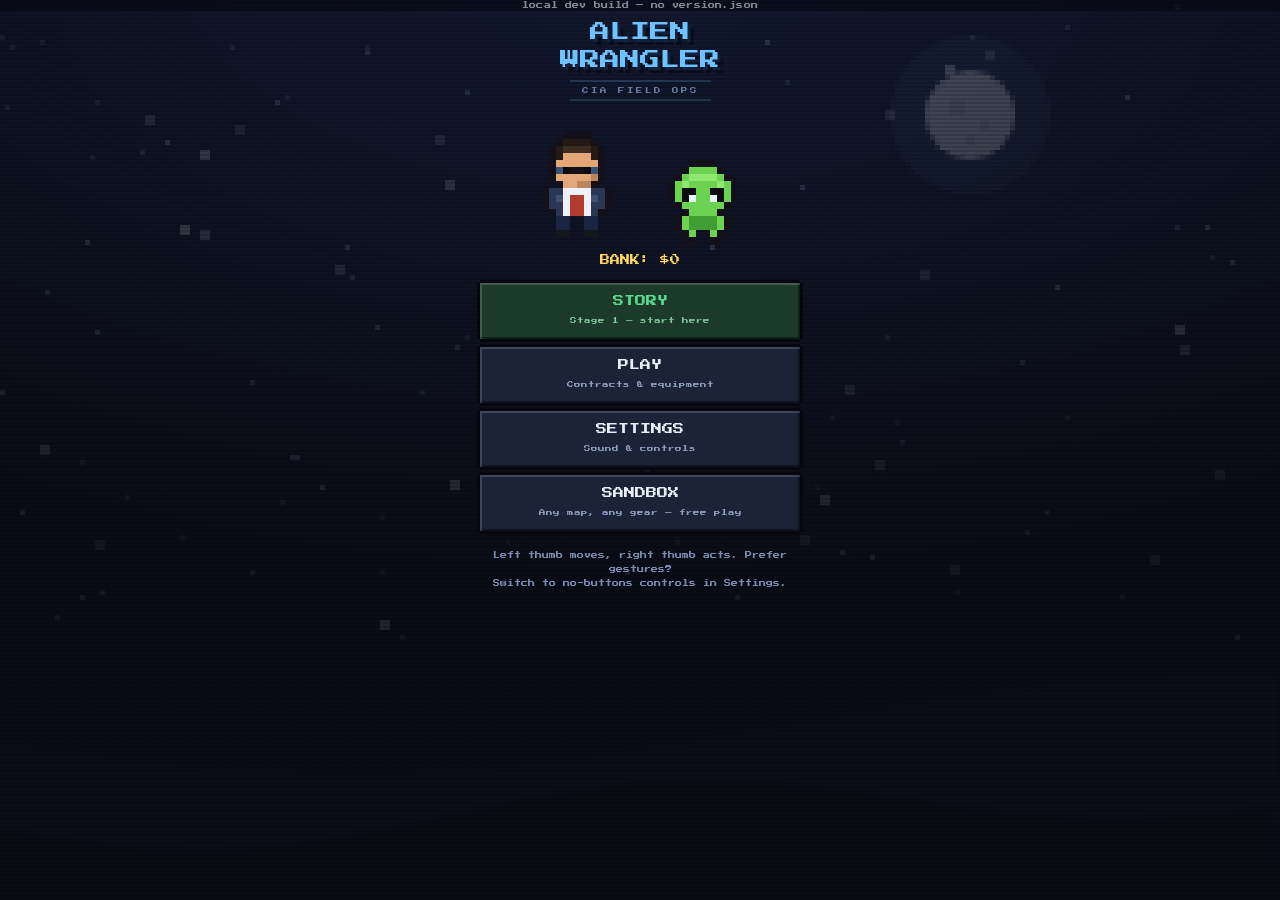
==== commit 5a7d7086: "Add Stage 1: intro cutscene, Farm Fields tutorial scene, stampede finale Stage 1 is the tutorial, re" ====
--- a/index.html
+++ b/index.html
@@ -70,6 +70,9 @@
   <!-- Menu overlay screens are built by ui.js into this root -->
   <div id="ui-root"></div>
 
+  <!-- Story cutscene overlay (dialogue, choice, skip, title card): intro.js -->
+  <div id="cine" class="hidden"></div>
+
   <script type="module" src="js/main.js"></script>
 </body>
 </html>
--- a/css/style.css
+++ b/css/style.css
@@ -318,6 +318,16 @@
 .gadget-btn { font-size: 5.5px; }
 .gadget-btn[data-gadget="noisemaker"]::before { background-color: #4a2410; }
 .gadget-btn[data-gadget="netgun"]::before { background-color: #3a3316; }
+.gadget-btn[data-gadget="stungun"]::before { background-color: #173a5a; }
+.gadget-btn[data-gadget="dart"]::before { background-color: #35224e; }
+.gadget-btn[data-gadget="bait"]::before { background-color: #5a3614; }
+.gadget-btn[data-gadget="cage"]::before { background-color: #4a3a1e; }
+.gadget-btn[data-gadget="hook"]::before { background-color: #2e3642; }
+.gadget-btn[data-gadget="decoy"]::before { background-color: #5a2a1c; }
+.gadget-btn[data-gadget="shield"]::before { background-color: #154852; }
+.gadget-btn[data-gadget="cryo"]::before { background-color: #1e4a66; }
+.gadget-btn[data-gadget="hypno"]::before { background-color: #4e1e5a; }
+.gadget-btn[data-gadget="evac"]::before { background-color: #1c4a2e; }
 
 /* ---------- No-buttons (gesture) mode ---------- */
 /* The play area splits down the middle: left half walks, right half acts.
@@ -924,6 +934,13 @@
 }
 .intel-tags { display: flex; flex-wrap: wrap; gap: 3px; margin-bottom: 4px; }
 .intel-tags i { font-style: normal; font-size: 4.5px; padding: 1px 3px; background: #3a3246; color: #d8cfb3; }
+.intel-tags.counters span { font-size: 4.5px; padding: 1px 0; color: #59d98c; }
+.intel-tags.counters i { background: #1c3a2a; color: #bff0cf; }
+.gear-tiers { margin: 5px 0 0; padding: 0; list-style: none; }
+.gear-tiers li { font-size: 5px; line-height: 1.5; color: #8f96a8; margin-bottom: 2px; }
+.gear-tiers li b { font-weight: 400; color: #d8cfb3; margin-right: 3px; }
+.gear-tiers li.on { color: #e8ecf5; }
+.gear-tiers li.on b { color: var(--cash); }
 .intel-pop p { margin: 0; }
 .redact { background: #16121c; color: #16121c; letter-spacing: -1px; }
 .doc-small { font-size: 5px; color: #7a6d5c; margin-top: 3px; letter-spacing: 1px; }
@@ -964,6 +981,30 @@
 }
 
 .card-list .section-label.wide { width: auto; margin-top: 8px; }
+
+/* ---------- Story menu ---------- */
+.story-tag {
+  font-size: 6px;
+  letter-spacing: 1px;
+  color: #10223e;
+  background: var(--accent);
+  padding: 3px 5px;
+}
+.scene-list { margin-top: 10px; display: flex; flex-direction: column; gap: 5px; }
+.scene-row {
+  display: flex;
+  justify-content: space-between;
+  gap: 8px;
+  padding: 7px 8px;
+  font-size: 7px;
+  line-height: 1.4;
+  background: #10141f;
+  box-shadow: 0 0 0 2px var(--edge);
+}
+.scene-row b { font-weight: 400; color: var(--cash); white-space: nowrap; }
+.scene-row.done b { color: var(--ok); }
+.scene-row.locked { opacity: 0.45; }
+.scene-row.locked b { color: #8494b8; }
 
 /* ---------- Equipment / Skills screen ---------- */
 
@@ -1077,6 +1118,203 @@
   .report-pane { flex: 1; min-height: 0; }
 }
 
+/* ---------- Story HUD: Stage 1 tutorial (tutorial.js) ---------- */
+/* no bank, no clock in a story scene */
+#hud.story #hud-timer, #hud.story #hud-cash { display: none; }
+/* a cutscene has the screen: HUD, tutorial panels and controls step aside */
+#hud.cinematic #hud-top, #hud.cinematic #stamina-wrap, #hud.cinematic #hud-warning,
+#hud.cinematic .tut, #hud.cinematic .radio { display: none; }
+
+.tut {
+  display: flex;
+  flex-direction: column;
+  align-items: center;
+  gap: 5px;
+  width: min(92vw, 380px);
+  margin: 10px auto 0;
+  pointer-events: none;
+}
+.tut-obj {
+  display: flex;
+  align-items: baseline;
+  gap: 8px;
+  padding: 6px 10px;
+  background: rgba(14, 18, 30, 0.9);
+  font-size: 8px;
+  line-height: 1.4;
+  box-shadow:
+    0 -3px 0 0 var(--edge), 0 3px 0 0 var(--edge),
+    -3px 0 0 0 var(--edge), 3px 0 0 0 var(--edge),
+    inset 2px 2px 0 0 var(--bevel-hi), inset -2px -2px 0 0 var(--bevel-lo);
+}
+.tut-obj i { font-style: normal; font-size: 5.5px; letter-spacing: 1px; color: var(--accent); }
+.tut-obj b { font-weight: 400; color: var(--ink); }
+.tut-obj.flash { animation: objFlash 0.5s steps(2) 3; }
+@keyframes objFlash { 50% { background: #28553c; } }
+.tut-hint {
+  max-width: 100%;
+  padding: 4px 8px;
+  font-size: 6.5px;
+  line-height: 1.6;
+  text-align: center;
+  color: var(--cash);
+  background: rgba(10, 13, 22, 0.72);
+}
+.tut-hint.alt { color: #9fdcff; }
+
+/* Handler Voss on the radio */
+.radio {
+  display: flex;
+  align-items: center;
+  gap: 8px;
+  width: min(92vw, 380px);
+  margin: 8px auto 0;
+  padding: 6px 9px 6px 6px;
+  background: rgba(22, 28, 43, 0.94);
+  pointer-events: none;
+  animation: radioIn 0.24s steps(3) both;
+  box-shadow:
+    0 -3px 0 0 var(--edge), 0 3px 0 0 var(--edge),
+    -3px 0 0 0 var(--edge), 3px 0 0 0 var(--edge),
+    inset 2px 2px 0 0 var(--bevel-hi), inset -2px -2px 0 0 var(--bevel-lo);
+}
+@keyframes radioIn { from { opacity: 0; transform: translateY(-6px); } to { opacity: 1; transform: none; } }
+.radio-face {
+  flex: none;
+  width: 28px; height: 30px;
+  background: #0d1120;
+  box-shadow: 0 0 0 2px var(--edge);
+}
+.radio-body { min-width: 0; }
+.radio-body b { display: block; font-weight: 400; font-size: 5.5px; letter-spacing: 1px; color: var(--cash); margin-bottom: 4px; }
+.radio-body span { font-size: 7px; line-height: 1.75; color: var(--ink); }
+/* skip button for the stampede cutscene lives in the HUD layer */
+.tut-skip { pointer-events: auto; }
+
+/* the control being taught pulses gold */
+.act-btn.tut-glow { background: var(--cash); }
+.act-btn.tut-glow::before { animation: tutGlow 0.7s steps(2) infinite; }
+@keyframes tutGlow {
+  50% { background: linear-gradient(135deg, rgba(255,231,150,0.55) 0%, transparent 30%, transparent 70%, rgba(0,0,0,0.4) 100%), #7a5f14; }
+}
+.ghint.tut-glow { color: var(--cash); background: rgba(90, 70, 10, 0.8); animation: blink 0.7s steps(2) infinite; }
+.ghint.tut-glow b { color: #fff2c0; }
+
+/* ---------- Story cutscenes (intro.js) ---------- */
+#cine {
+  position: absolute;
+  inset: 0;
+  z-index: 40;
+  pointer-events: auto;
+  touch-action: none;
+}
+#cine.fade-out {
+  opacity: 0;
+  pointer-events: none;
+  transition: opacity 0.6s steps(6);
+}
+.cine-skip {
+  position: absolute;
+  top: calc(var(--safe-top) + 14px);
+  right: calc(var(--safe-right) + 14px);
+  padding: 8px 10px;
+  font-family: inherit;
+  font-size: 7px;
+  letter-spacing: 1px;
+  color: #a9b8d6;
+  background: rgba(12, 16, 28, 0.72);
+  border: none;
+  box-shadow:
+    0 -3px 0 0 var(--edge), 0 3px 0 0 var(--edge),
+    -3px 0 0 0 var(--edge), 3px 0 0 0 var(--edge),
+    inset 2px 2px 0 0 var(--bevel-hi), inset -2px -2px 0 0 var(--bevel-lo);
+}
+.cine-skip:active { background: #2f4a6e; }
+
+/* Dialogue box: talking portrait on the left, typed line on the right */
+.dlg {
+  position: absolute;
+  left: 50%;
+  bottom: calc(var(--safe-bottom) + 14px);
+  transform: translateX(-50%);
+  width: min(620px, calc(100vw - 28px - var(--safe-left) - var(--safe-right)));
+  display: flex;
+  align-items: flex-start;
+  gap: 10px;
+  padding: 10px 12px 12px 10px;
+  background: var(--panel);
+  box-shadow:
+    0 -3px 0 0 var(--edge), 0 3px 0 0 var(--edge),
+    -3px 0 0 0 var(--edge), 3px 0 0 0 var(--edge),
+    inset 2px 2px 0 0 var(--bevel-hi), inset -2px -2px 0 0 var(--bevel-lo);
+}
+.dlg.pending { visibility: hidden; }
+.dlg-face {
+  flex: none;
+  width: 56px; height: 60px;
+  background: #0d1120;
+  box-shadow: 0 0 0 2px var(--edge), inset 0 0 0 1px #26304a;
+}
+.dlg-body { flex: 1; min-width: 0; }
+.dlg-name { font-size: 7px; letter-spacing: 1px; color: var(--cash); margin: 2px 0 7px; }
+.dlg-text {
+  font-size: 8.5px;
+  line-height: 1.95;
+  color: var(--ink);
+  min-height: 5.85em;
+}
+.dlg-text em { font-style: normal; color: var(--cash); }
+.dlg-text .ghost { visibility: hidden; }
+.dlg-next {
+  position: absolute;
+  right: 10px; bottom: 8px;
+  width: 8px; height: 6px;
+  background: var(--accent);
+  clip-path: polygon(0 0, 100% 0, 50% 100%);
+  animation: blink 0.6s steps(2) infinite;
+}
+/* ACCEPT ORDERS: floats just above the dialogue box */
+.dlg-choice {
+  position: absolute;
+  left: 0; right: 0;
+  bottom: calc(100% + 16px);
+  display: flex;
+  justify-content: center;
+}
+.dlg-choice .menu-btn { width: auto; min-width: 220px; margin: 0; animation: goPulse 0.9s steps(2) infinite; }
+
+/* Stage / scene title card */
+.title-card {
+  position: absolute;
+  inset: 0;
+  display: flex;
+  flex-direction: column;
+  align-items: center;
+  justify-content: center;
+  gap: 16px;
+  background: #000;
+}
+.tc-stage {
+  font-size: 22px;
+  color: var(--accent);
+  text-shadow: 3px 3px 0 #10223e;
+  animation: tcIn 0.45s steps(5) both;
+}
+.tc-scene {
+  font-size: 10px;
+  letter-spacing: 1px;
+  color: var(--cash);
+  animation: tcIn 0.45s 0.45s steps(5) both;
+}
+@keyframes tcIn {
+  from { opacity: 0; transform: translateY(8px); }
+  to { opacity: 1; transform: none; }
+}
+@media (min-width: 560px) {
+  .dlg-face { width: 84px; height: 90px; }
+  .dlg-text { font-size: 9.5px; }
+}
+
 /* ---------- Landscape layout ---------- */
 @media (orientation: landscape) {
   #hud-top { padding-top: calc(var(--safe-top) + 6px); gap: 6px; }
@@ -1099,6 +1337,24 @@
   #gesture-hints { bottom: calc(var(--safe-bottom) + 6px); }
   .ghint { font-size: 5.5px; padding: 3px 5px; }
 
+  /* tutorial panels move to the top corners so the middle stays clear */
+  .tut {
+    position: absolute;
+    top: calc(var(--safe-top) + 40px);
+    right: calc(var(--safe-right) + 10px);
+    width: min(40vw, 300px);
+    margin: 0;
+    align-items: flex-end;
+  }
+  .tut-hint { text-align: right; }
+  .radio {
+    position: absolute;
+    top: calc(var(--safe-top) + 40px);
+    left: calc(var(--safe-left) + 10px);
+    width: min(40vw, 300px);
+    margin: 0;
+  }
+
   .opt-row { padding: 8px 10px; margin-bottom: 6px; }
   .section-label { margin: 12px 0 6px; }
 
